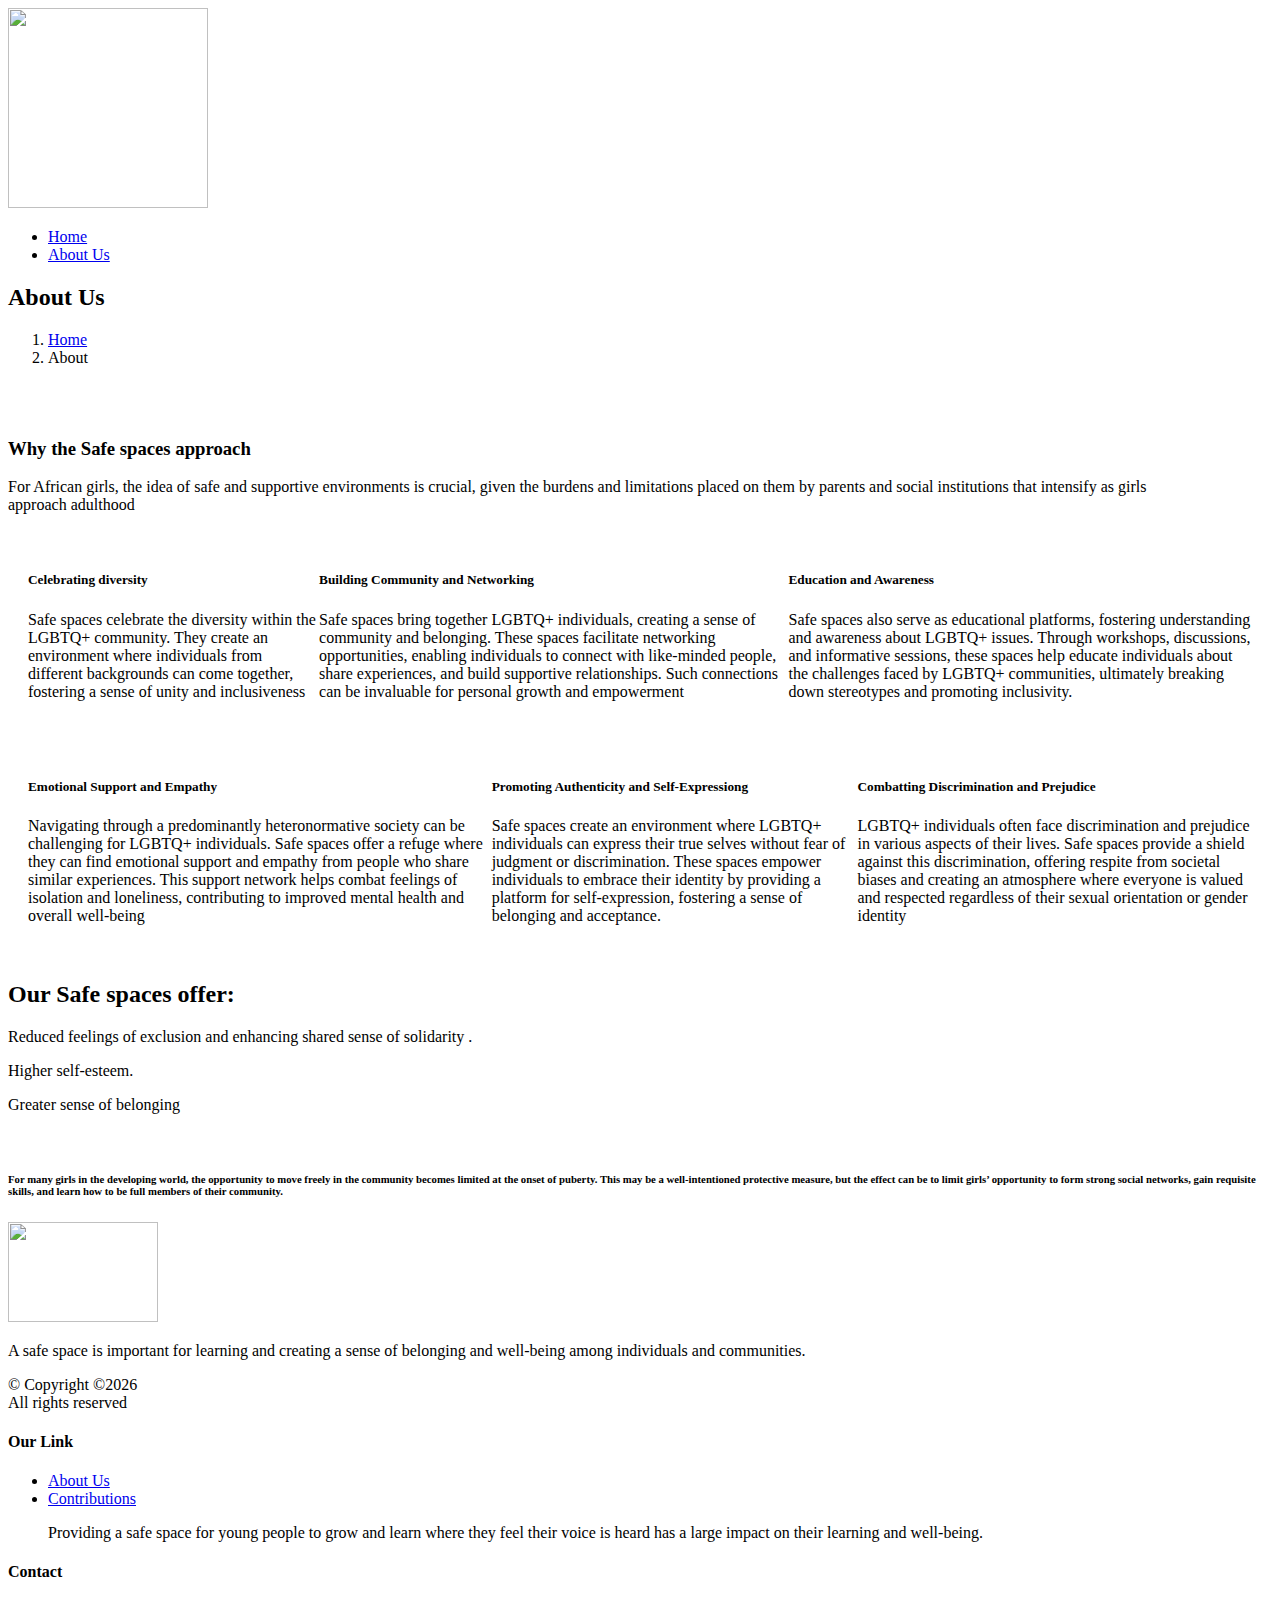
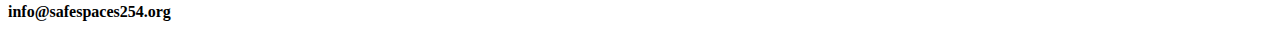
==== about.html @ c9251b80 "added markups" ====
<!DOCTYPE html>
<html lang="en">

<head>
  <meta charset="UTF-8">
  <meta name="description" content="Mona - Model Agency HTML5 Template">
  <meta http-equiv="X-UA-Compatible" content="IE=edge">
  <meta name="viewport" content="width=device-width, initial-scale=1, shrink-to-fit=no">

  <!-- Title -->
  <title>Safe Spaces || About Us</title>

  <!-- Favicon -->
  <link rel="icon" href="./img/core-img/favicon.ico">

  <!-- Core Stylesheet -->
  <link rel="stylesheet" href="style.css">

</head>

<body>
  <!-- Preloader -->
  <div id="preloader">
    <div class="wrapper">
      <div class="cssload-loader"></div>
    </div>
  </div>

  <!-- ***** Header Area Start ***** -->
  <header class="header-area">
    <!-- Main Header Start -->
    <div class="main-header-area">
      <div class="classy-nav-container breakpoint-off">
        <!-- Classy Menu -->
        <nav class="classy-navbar justify-content-between" id="monaNav">

          <!-- Background Curve -->
          <div class="bg-curve" style="background-image: url(./img/core-img/curve.png);"></div>

          <!-- Logo -->
          <a class="nav-brand" href="index.html"><img style="width: 200px; height: 200px;" src="./img/core-img/lg.png" alt=""></a>

          <!-- Navbar Toggler -->
          <div class="classy-navbar-toggler">
            <span class="navbarToggler"><span></span><span></span><span></span></span>
          </div>

          <!-- Menu -->
          <div class="classy-menu">
            <!-- Menu Close Button -->
            <div class="classycloseIcon">
              <div class="cross-wrap"><span class="top"></span><span class="bottom"></span></div>
            </div>

            <!-- Nav Start -->
            <div class="classynav">
              <ul id="nav">
                <li><a href="./index.html">Home</a></li>
                <li class="current-item"><a href="./index.html">About Us</a></li>

                
               
                
              </ul>

              <!-- Search Icon -->
              <div class="search-icon" data-toggle="modal" data-target="#searchModal">
                <i class="icon_search"></i>
              </div>
            </div>
            <!-- Nav End -->

          </div>
        </nav>
      </div>
    </div>
  </header>
  <!-- ***** Header Area End ***** -->

  <!-- ***** Top Search Area Start ***** -->
  
  <!-- ***** Top Search Area End ***** -->

  <!-- ***** Breadcrumb Area Start ***** -->
  <div class="breadcumb-area">
    <div class="container h-100">
      <div class="row h-100 align-items-end">
        <div class="col-12">
          <div class="breadcumb--con">
            <h2 class="title">About Us</h2>
            <nav aria-label="breadcrumb">
              <ol class="breadcrumb">
                <li class="breadcrumb-item"><a href="./index.html"><i class="fa fa-home"></i> Home</a></li>
                <li class="breadcrumb-item active" aria-current="page">About</li>
              </ol>
            </nav>
          </div>
        </div>
      </div>
    </div>
  </div>
  <!-- ***** Breadcrumb Area End ***** -->

  <!-- ***** About Us Area Start ***** -->
  <section class="mona-about-us-area mb-30 section-padding-80-0">
    <div class="container">
      <div class="row">

        <!-- About Us Thumbnail -->
        <div class="col-12 col-sm-6 col-lg-4">
          <div class="about-us-thumbnail mb-50">
            <span class="line"></span>
            <img src="./img/bg-img/ps14.jpg" alt="">
            <span class="line2"></span>
          </div>
        </div>

        <!-- About Us Thumbnail -->
        <div class="col-12 col-sm-6 col-lg-4">
          <div class="about-us-thumbnail mb-50">
            <span class="line"></span>
            <img src="./img/bg-img/ps13.jpg" alt="">
            <span class="line2"></span>
          </div>
        </div>

        <!-- About Us Content -->
        <div class="col-12 col-lg-4">
          <div class="about-us-content mb-50">
            <h3>Why the Safe spaces approach</h3>
            <p>For African girls, the idea of safe and supportive environments is crucial, given the burdens and limitations placed on them by parents and social institutions that intensify as girls approach adulthood</p>
          </div>
        </div>
      </div>
    </div>

    <!-- Single Service Area -->
    <div class="container" >
      <div class="service-area mt-80">
        <div class="row1">

          <!-- Single Service Area -->
          <div class="col-12 col-sm-6 col-lg-3">
            <div class="single-service-area mb-50">
              <i class="icon_film"></i>
              <h5>Celebrating diversity</h5>
              <p>Safe spaces celebrate the diversity within the LGBTQ+ community. They create an environment where individuals from different backgrounds can come together, fostering a sense of unity and inclusiveness
</p>
            </div>
          </div>

          <!-- Single Service Area -->
          <div class="col-12 col-sm-6 col-lg-3">
            <div class="single-service-area mb-50">
              <i class="icon_calendar"></i>
              <h5>Building Community and Networking</h5>
              <p>Safe spaces bring together LGBTQ+ individuals, creating a sense of community and belonging. These spaces facilitate networking opportunities, enabling individuals to connect with like-minded people, share experiences, and build supportive relationships. Such connections can be invaluable for personal growth and empowerment
</p>
            </div>
          </div>

          <!-- Single Service Area -->
          

          <!-- Single Service Area -->
          <div class="col-12 col-sm-6 col-lg-3">
            <div class="single-service-area mb-50">
              <i class="icon_house_alt"></i>
              <h5>Education and Awareness</h5>
              <p>Safe spaces also serve as educational platforms, fostering understanding and awareness about LGBTQ+ issues. Through workshops, discussions, and informative sessions, these spaces help educate individuals about the challenges faced by LGBTQ+ communities, ultimately breaking down stereotypes and promoting inclusivity.</p>
            </div>
          </div>
        </div>
      </div>
    </div>
    <div class="container" ></div>
      <div class="service-area mt-80">
        <div class="row1">

          <!-- Single Service Area -->
          <div class="col-12 col-sm-6 col-lg-3">
            <div class="single-service-area mb-50">
              <i class="icon_film"></i>
              <h5>Emotional Support and Empathy</h5>
              <p>Navigating through a predominantly heteronormative society can be challenging for LGBTQ+ individuals. Safe spaces offer a refuge where they can find emotional support and empathy from people who share similar experiences. This support network helps combat feelings of isolation and loneliness, contributing to improved mental health and overall well-being

</p>
            </div>
          </div>

          <!-- Single Service Area -->
          <div class="col-12 col-sm-6 col-lg-3">
            <div class="single-service-area mb-50">
              <i class="icon_calendar"></i>
              <h5>Promoting Authenticity and Self-Expressiong</h5>
              <p>Safe spaces create an environment where LGBTQ+ individuals can express their true selves without fear of judgment or discrimination. These spaces empower individuals to embrace their identity by providing a platform for self-expression, fostering a sense of belonging and acceptance.</p>
            </div>
          </div>

          <!-- Single Service Area -->
          

          <!-- Single Service Area -->
          <div class="col-12 col-sm-6 col-lg-3">
            <div class="single-service-area mb-50">
              <i class="icon_house_alt"></i>
              <h5>Combatting Discrimination and Prejudice</h5>
              <p>LGBTQ+ individuals often face discrimination and prejudice in various aspects of their lives. Safe spaces provide a shield against this discrimination, offering respite from societal biases and creating an atmosphere where everyone is valued and respected regardless of their sexual orientation or gender identity</p>
            </div>
          </div>
        </div>
      </div>
    </div>
    
    <style>
      .row1 {
        display: flex;
        align-items: center;
        justify-content: center;
        padding: 20px;
      }
      @media only screen and (min-width: 200px) and (max-width : 867px) {
        .row1 {
          display: block;
        }
        
      }
      
       
    </style>
  
  
  <!-- ***** About Us Area End ***** -->

  <!-- ***** Core Value Area Start ***** -->
  <section class="mona-core-value-area bg-gray section-padding-80-0">
    <div class="container">
      <div class="row">
        <!-- Section Heading -->
        <div class="col-12">
          <div class="section-heading text-center">
            <h2>Our Safe spaces offer:</h2>
          </div>
        </div>
      </div>

      <div class="row">
        <div class="col-12 col-lg-6">
          <div class="mona-benefits-area mb-80">

            <!-- Single Benefits Area -->
            <div class="single-benefits-area d-flex mb-30">
              <!-- Icon -->
              <div class="benefits-icon">
                <i class="icon_box-checked"></i>
              </div>
              <!-- Content -->
              <div class="benefits-content">
                <!-- <h5>Expert Advice</h5> -->
                <p>Reduced feelings of exclusion and enhancing shared sense of solidarity
.</p>
              </div>
            </div>

            <!-- Single Benefits Area -->
            <div class="single-benefits-area d-flex mb-30">
              <!-- Icon -->
              <div class="benefits-icon">
                <i class="icon_like_alt"></i>
              </div>
              <!-- Content -->
              <div class="benefits-content">
                <!-- <h5>Clients Satisfaction</h5> -->
                <p>Higher self-esteem.</p>
              </div>
            </div>

            

            <!-- Single Benefits Area -->
            <div class="single-benefits-area d-flex mb-30">
              <!-- Icon -->
              <div class="benefits-icon">
                <i class="icon_calendar"></i>
              </div>
              <!-- Content -->
              <div class="benefits-content">
                <!-- <h5>Planning & Strategy</h5> -->
                <p>Greater sense of belonging</p>
              </div>
            </div>

            
            

          </div>
        </div>

        <div class="col-12 col-lg-6">
          <div class="mona-video-area mb-80">
            <img src="./img/bg-img/ps14.jpg" alt="">
            <!-- Play Button -->
            <!-- <a href="https://www.youtube.com/watch?v=sSakBz_eYzQ" class="btn video-play-btn"><i class="fa fa-play" aria-hidden="true"></i></a> -->
          </div>
        </div>
      </div>
    </div>
  </section>
  <!-- ***** Core Value Area End ***** -->

  <!-- ***** Team Area Start ***** -->
  
  <!-- ***** Team Area End ***** -->

  <!-- ***** Client Feedback Area Start ***** -->
  
  <!-- ***** Client Feedback Area End ***** -->

  <!-- ***** CTA Area Start ***** -->
  <section class="mona-cta-area section-padding-80">
    <div class="container">
      <div class="row">
        <div class="col-12">
          <div class="cta-content">
            <!-- <h2>Do You Want To Be A Model?</h2> -->
            <h6>For many girls in the developing world, the opportunity to move freely in the community becomes limited at the onset of puberty. This may be a well-intentioned protective measure, but the effect can be to limit girls’ opportunity to form strong social networks, gain requisite skills, and learn how to be full members of their community.</h6>
            <!-- <a href="#" class="btn mona-btn">Contact Us</a> -->
          </div>
        </div>
      </div>
    </div>
  </section>
  <!-- ***** CTA Area End ***** -->

  <!-- ***** Footer Area Start ***** -->
   <footer class="footer-area section-padding-80-0"></footer>
    <div class="container">
      <div class="row justify-content-between">

        <!-- Single Footer Widget -->
        <div class="col-12 col-sm-6 col-lg-4 col-xl-3">
          <div class="single-footer-widget mb-60">
            <!-- Logo -->
            <a href="#" class="d-block mb-4"><img style="width: 150px; height: 100px;" src="./img/core-img/lg.png" alt=""></a>
            <p>A safe space is important for learning and creating a sense of belonging and well-being among individuals and communities.</p>
            <div class="copywrite-text">
              <p>&copy; 
<!-- Link back to Colorlib can't be removed. Template is licensed under CC BY 3.0. -->
Copyright &copy;<script>document.write(new Date().getFullYear());  </script>  <br>All rights reserved
<!-- Link back to Colorlib can't be removed. Template is licensed under CC BY 3.0. --></p>
            </div>
          </div>
        </div>

        <!-- Single Footer Widget -->
        <div class="col-12 col-sm-6 col-lg-4 col-xl-3">
          <div class="single-footer-widget mb-60">
            <!-- Widget Title -->
            <h4 class="widget-title">Our Link</h4>

            <!-- Catagories Nav -->
            <nav>
              <ul class="our-link">
                <li><a href="./about.html">About Us</a></li>
                <li><a href="./projects.html">Contributions</a></li>
                <p>
Providing a safe space for young people to grow and learn where they feel their voice is heard has a large impact on their learning and well-being.
</p>
               
              </ul>
            </nav>
          </div>
        </div>

        <!-- Single Footer Widget -->
        <div class="col-12 col-lg-4 col-xl-3">
          <div class="single-footer-widget mb-60">
            <!-- Widget Title -->
            <h4 class="widget-title">Contact</h4>
            <!-- Footer Content -->
            <div class="footer-content mb-30">
              <h4>info@safespaces254.org</h4>
              <!-- <h6>40 Baria Sreet 133/2 NewYork City</h6> -->
            </div>
            <!-- Social Info -->
            <div class="footer-social-info">
              <a href="https://www.instagram.com/safespaces254?utm_source=qr&igsh=ZGtzN3R4Y3lvODY=" class="instagram" data-toggle="tooltip" data-placement="top" title="Instagram"><i class="fa fa-instagram"></i></a>
              <a href="mailto:info@safespaces254.org" class="youtube" data-toggle="tooltip" data-placement="top" title="Email"><i class="fa fa-envelope"></i></a>
            </div>
          </div>
        </div>

      </div>
    </div>
  </footer>
  <!-- ***** Footer Area End ***** -->

  <!-- ******* All JS ******* -->
  <!-- jQuery js -->
  <script src="js/jquery.min.js"></script>
  <!-- Popper js -->
  <script src="js/popper.min.js"></script>
  <!-- Bootstrap js -->
  <script src="js/bootstrap.min.js"></script>
  <!-- All js -->
  <script src="js/mona.bundle.js"></script>
  <!-- Active js -->
  <script src="js/default-assets/active.js"></script>

</body>

</html>
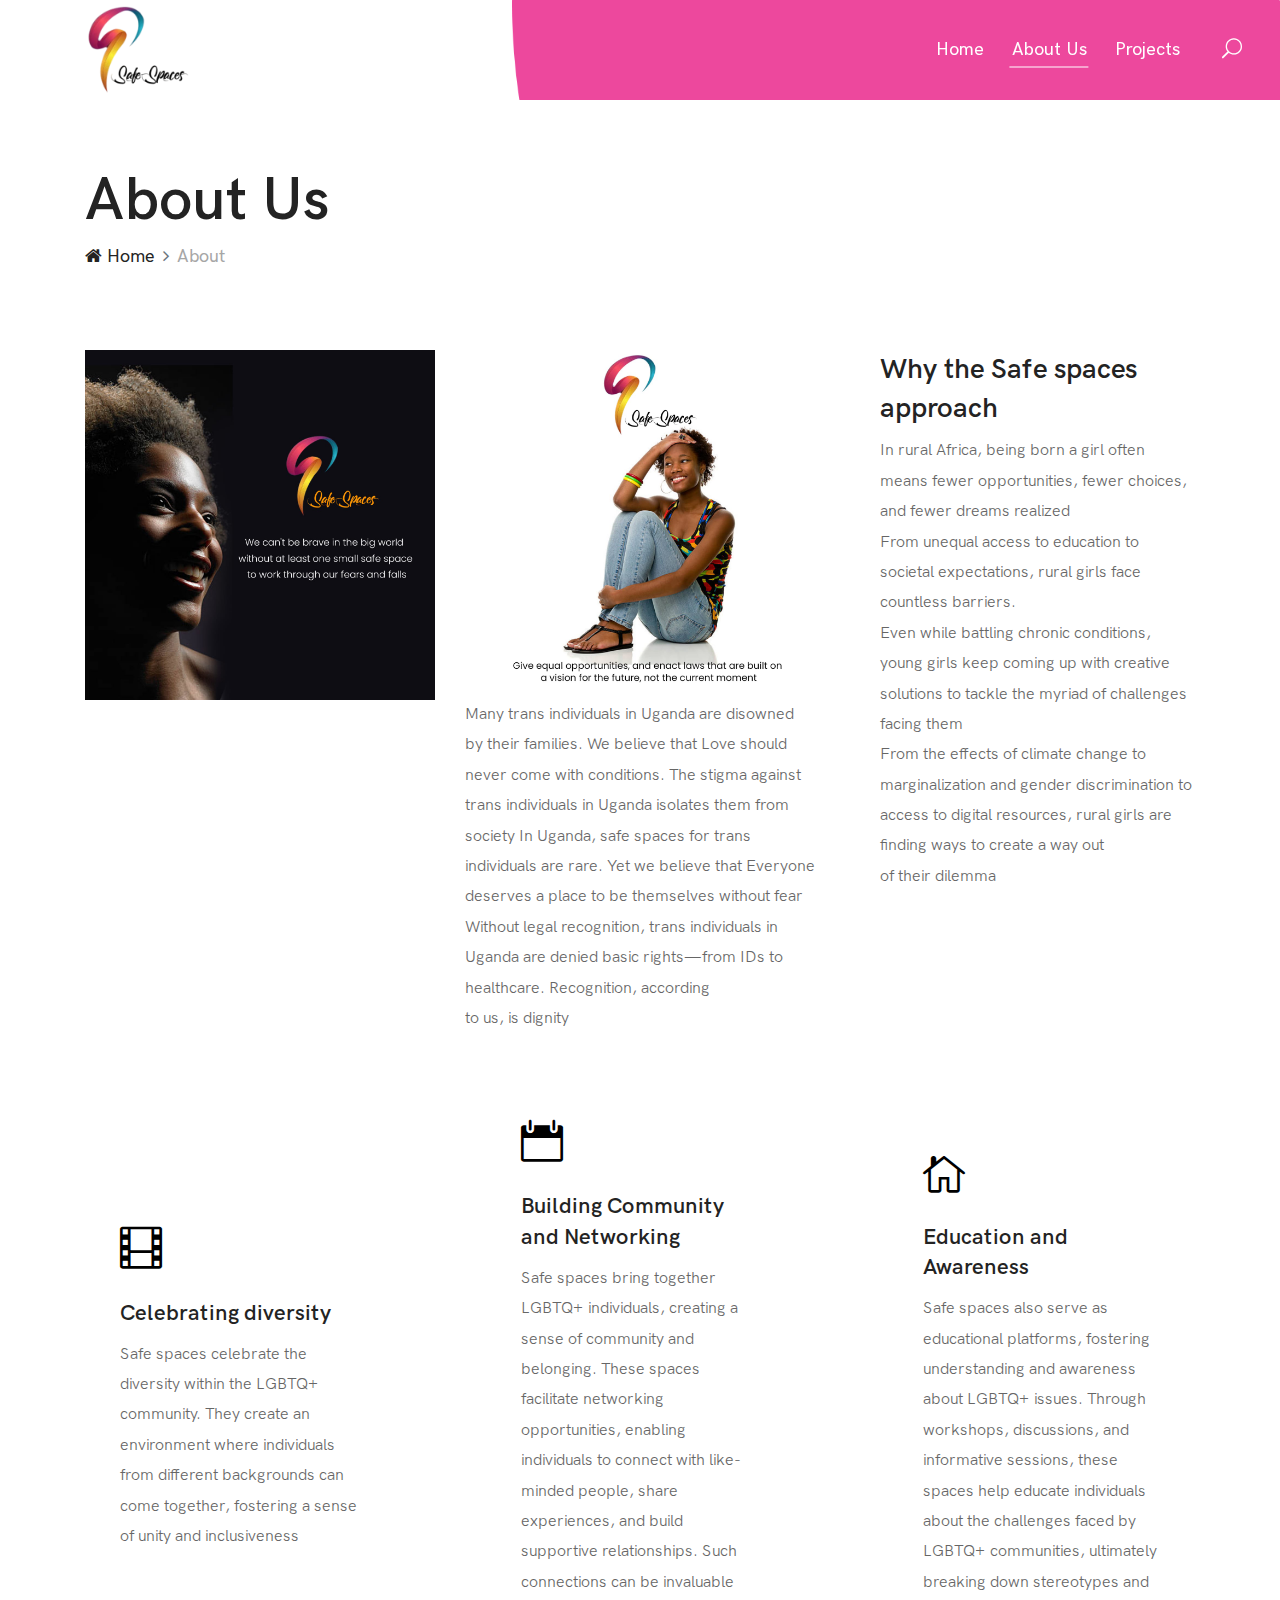
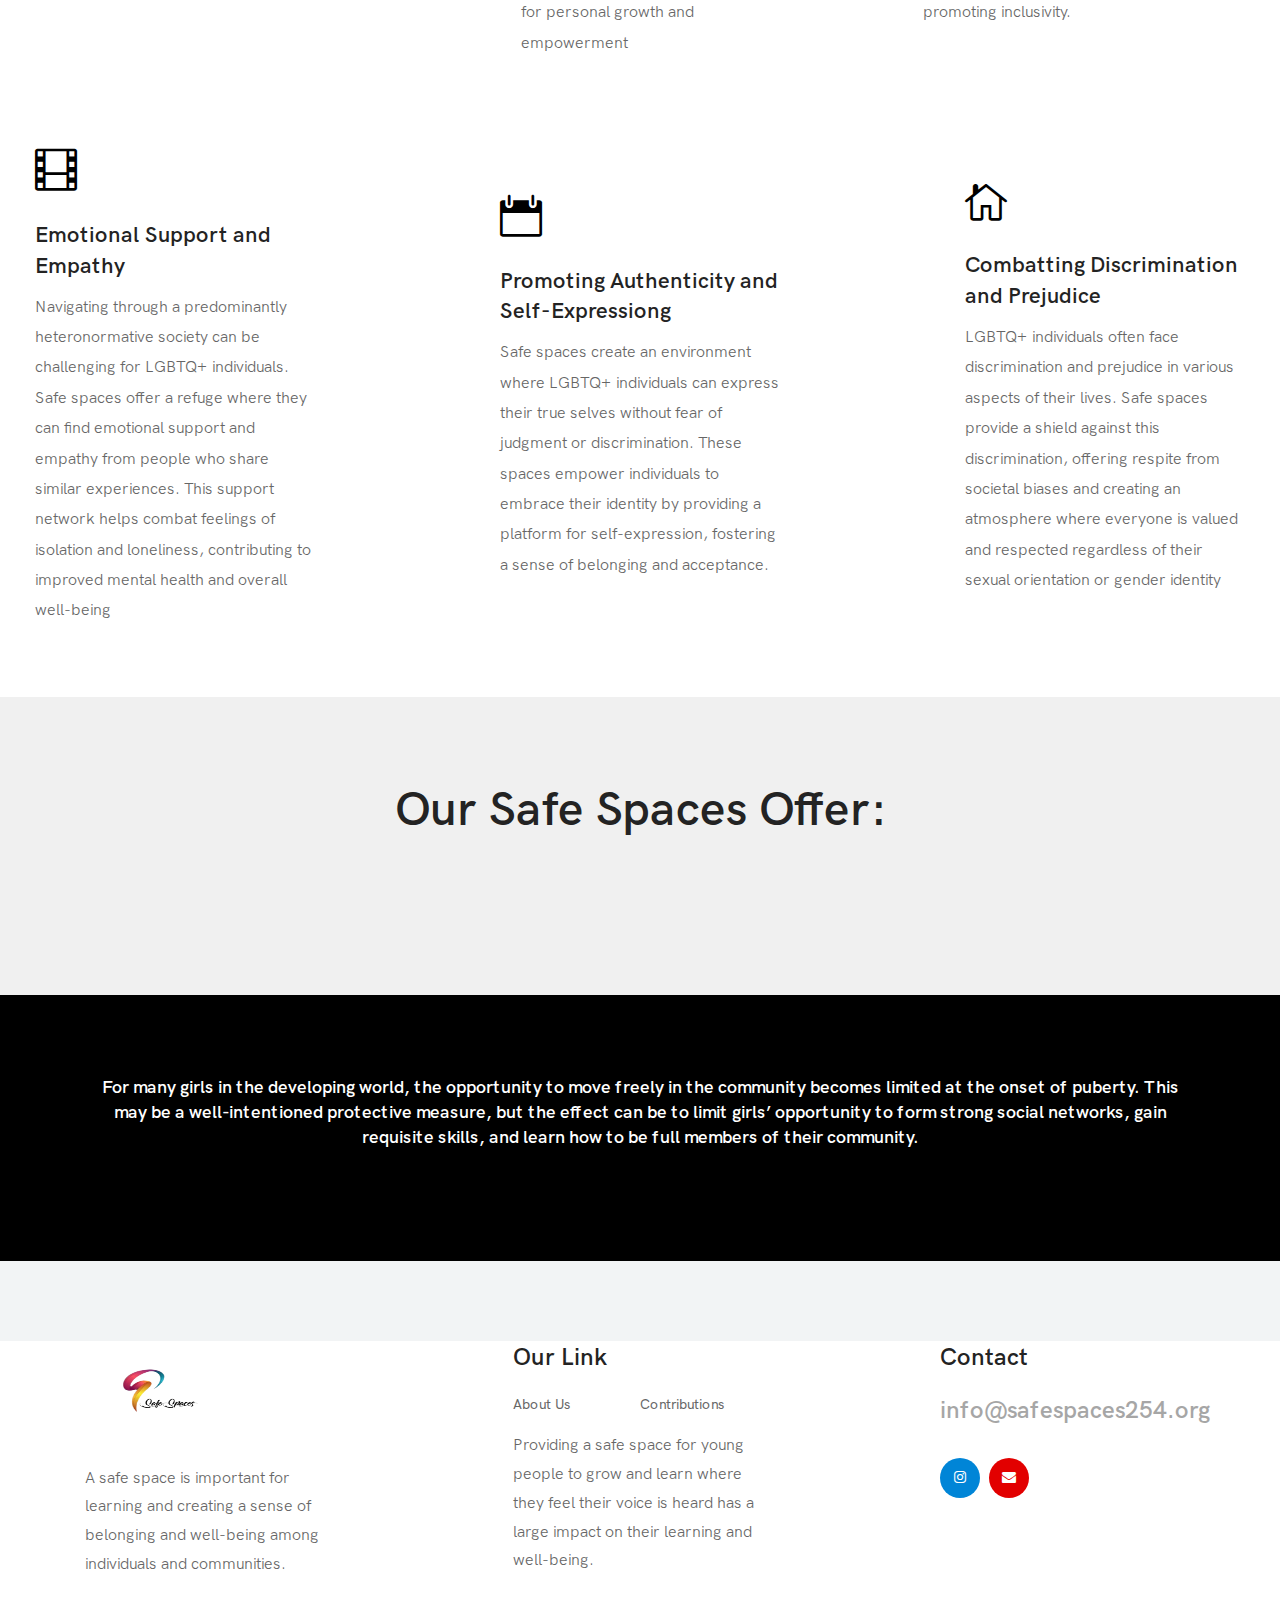
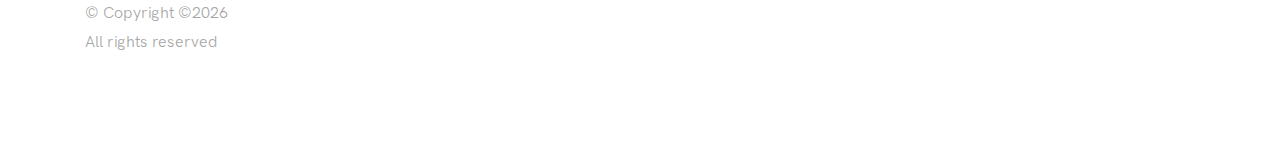
==== commit 64841c06: "modifed markup" ====
--- a/about.html
+++ b/about.html
@@ -57,6 +57,7 @@
               <ul id="nav">
                 <li><a href="./index.html">Home</a></li>
                 <li class="current-item"><a href="./index.html">About Us</a></li>
+                <li ><a href="./projects.html">Projects</a></li>
 
                 
                
@@ -121,6 +122,15 @@
             <span class="line"></span>
             <img src="./img/bg-img/ps13.jpg" alt="">
             <span class="line2"></span>
+            <p>
+              Many trans individuals in Uganda are disowned by their families. We believe that Love should never come with conditions. 
+
+The stigma against trans individuals in Uganda isolates them from society
+
+In Uganda, safe spaces for trans individuals are rare. Yet we believe that Everyone deserves a place to be themselves without fear
+
+Without legal recognition, trans individuals in Uganda are denied basic rights—from IDs to healthcare. Recognition, according to us, is dignity
+            </p>
           </div>
         </div>
 
@@ -128,7 +138,16 @@
         <div class="col-12 col-lg-4">
           <div class="about-us-content mb-50">
             <h3>Why the Safe spaces approach</h3>
-            <p>For African girls, the idea of safe and supportive environments is crucial, given the burdens and limitations placed on them by parents and social institutions that intensify as girls approach adulthood</p>
+            <p>In rural Africa, being born a girl often means fewer opportunities, fewer choices, and fewer dreams realized
+            <br>
+              From unequal access to education to societal expectations, rural girls face countless barriers. 
+              <br>
+              Even while battling chronic conditions, young girls keep coming up with creative solutions to tackle the myriad of challenges facing them <br>
+              From the effects of climate change to marginalization and gender discrimination to access to digital resources, rural girls are finding ways to create a way out of their dilemma
+            </p>
+            <br>
+            
+            
           </div>
         </div>
       </div>
@@ -244,61 +263,19 @@
         </div>
       </div>
 
-      <div class="row">
-        <div class="col-12 col-lg-6">
-          <div class="mona-benefits-area mb-80">
-
-            <!-- Single Benefits Area -->
-            <div class="single-benefits-area d-flex mb-30">
-              <!-- Icon -->
-              <div class="benefits-icon">
-                <i class="icon_box-checked"></i>
-              </div>
-              <!-- Content -->
-              <div class="benefits-content">
-                <!-- <h5>Expert Advice</h5> -->
-                <p>Reduced feelings of exclusion and enhancing shared sense of solidarity
-.</p>
-              </div>
-            </div>
-
-            <!-- Single Benefits Area -->
-            <div class="single-benefits-area d-flex mb-30">
-              <!-- Icon -->
-              <div class="benefits-icon">
-                <i class="icon_like_alt"></i>
-              </div>
-              <!-- Content -->
-              <div class="benefits-content">
-                <!-- <h5>Clients Satisfaction</h5> -->
-                <p>Higher self-esteem.</p>
-              </div>
-            </div>
-
-            
-
-            <!-- Single Benefits Area -->
-            <div class="single-benefits-area d-flex mb-30">
-              <!-- Icon -->
-              <div class="benefits-icon">
-                <i class="icon_calendar"></i>
-              </div>
-              <!-- Content -->
-              <div class="benefits-content">
-                <!-- <h5>Planning & Strategy</h5> -->
-                <p>Greater sense of belonging</p>
-              </div>
-            </div>
-
-            
-            
-
-          </div>
-        </div>
-
+      <div style="display: flex;" >
         <div class="col-12 col-lg-6">
           <div class="mona-video-area mb-80">
-            <img src="./img/bg-img/ps14.jpg" alt="">
+            <img src="./img/bg-img/20.jpg" alt="">
+            <!-- Play Button -->
+            <!-- <a href="https://www.youtube.com/watch?v=sSakBz_eYzQ" class="btn video-play-btn"><i class="fa fa-play" aria-hidden="true"></i></a> -->
+          </div>
+        </div>
+      
+
+        <div class="col-12 col-lg-6">
+          <div class="mona-video-area mb-80">
+            <img src="./img/bg-img/15.jpg" alt="">
             <!-- Play Button -->
             <!-- <a href="https://www.youtube.com/watch?v=sSakBz_eYzQ" class="btn video-play-btn"><i class="fa fa-play" aria-hidden="true"></i></a> -->
           </div>
--- a/style.css
+++ b/style.css
@@ -0,0 +1,2166 @@
+/* *********************************************
+[Master Stylesheet]
+
+Template Name: Mona - Model Agency HTML5 Template
+Template Author: Colorlib
+Template Author URL: http://colorlib.com
+Version: 1.0.0
+Last Update: Dec 21, 2018
+
+*********************************************
+
+[Tables of CSS Content]
+
++ body
+  - 1.0 Reboot CSS
+  - 2.0 Spacing CSS
+  - 3.0 Preloader CSS
+  - 4.0 Heading CSS
+  - 5.0 Backtotop CSS
+  - 6.0 Buttons CSS
+  - 7.0 Header CSS
+  - 8.0 Hero CSS
+  - 9.0 Gallery CSS
+  - 10.0 Testimonial CSS
+  - 11.0 Model CSS
+  - 12.0 About CSS
+  - 13.0 Breadcrumb CSS
+  - 14.0 Blog CSS
+  - 15.0 Cta CSS
+  - 16.0 Team CSS
+  - 17.0 Widget CSS
+  - 18.0 Footer CSS
+  - 19.0 Contact CSS
+  ---------------------------------------------
+  [Color Codes]
+
+  $heading: #232323; [Heading Color]
+  $text: #666666; [Text Color]
+  $bg-gray: #f0f0f0; [Gray Background]
+  $primary: #ed489d; [Primary Color]
+  $white: #ffffff; [White Color]
+  $dark: #000000; [Dark Color]
+  $border: #ebebeb; [Border Color]
+  $hover: #ed489d; [Hover Color]
+  $secondary: #a6a6a6; [Secondary Color]
+
+  ---------------------------------------------
+  [Font Family: 'HK Grotesk']
+--------------------------------------------- */
+/* Import Fonts & All CSS */
+@import url(css/default-assets/hkgrotesk-fonts.css);
+@import url(css/bootstrap.min.css);
+@import url(css/animate.css);
+@import url(css/default-assets/classy-nav.css);
+@import url(css/owl.carousel.min.css);
+@import url(css/magnific-popup.css);
+@import url(css/font-awesome.min.css);
+@import url(css/default-assets/slick.css);
+@import url(css/style.css);
+/* :: 1.0 Reboot CSS */
+* {
+  margin: 0;
+  padding: 0; }
+
+body {
+  font-family: "HK Grotesk";
+  font-weight: 400;
+  font-size: 14px; }
+
+h1,
+h2,
+h3,
+h4,
+h5,
+h6 {
+  font-family: "HK Grotesk";
+  color: #232323;
+  line-height: 1.4;
+  font-weight: 600; }
+
+a,
+a:active,
+a:focus,
+a:hover {
+  color: #232323;
+  text-decoration: none;
+  -webkit-transition-duration: 500ms;
+  -o-transition-duration: 500ms;
+  transition-duration: 500ms;
+  outline: none; }
+
+li {
+  list-style: none; }
+
+p {
+  line-height: 1.9;
+  color: #666666;
+  font-size: 16px;
+  font-weight: 400; }
+
+img {
+  max-width: 100%;
+  height: auto; }
+
+ul {
+  margin: 0;
+  padding: 0; }
+  ul li {
+    margin: 0;
+    padding: 0; }
+
+.bg-overlay {
+  position: relative;
+  z-index: 1; }
+  .bg-overlay::after {
+    position: absolute;
+    content: "";
+    height: 100%;
+    width: 100%;
+    top: 0;
+    left: 0;
+    z-index: -1;
+    background-color: rgba(0, 0, 0, 0.5); }
+
+.box-shadow {
+  -webkit-box-shadow: 0 10px 50px 0 rgba(0, 0, 0, 0.2);
+  box-shadow: 0 10px 50px 0 rgba(0, 0, 0, 0.2); }
+
+.bg-img {
+  background-position: center center;
+  background-size: cover;
+  background-repeat: no-repeat; }
+
+.jarallax {
+  position: relative;
+  z-index: 0; }
+  .jarallax > .jarallax-img {
+    position: absolute;
+    object-fit: cover;
+    font-family: 'object-fit: cover;';
+    top: 0;
+    left: 0;
+    width: 100%;
+    height: 100%;
+    z-index: -1; }
+
+.mfp-iframe-holder .mfp-close {
+  top: 0;
+  width: 30px;
+  height: 30px;
+  background-color: #000000;
+  text-align: center;
+  right: 0;
+  padding-right: 0;
+  line-height: 32px; }
+
+.bg-transparent {
+  background-color: transparent !important; }
+
+.bg-gray {
+  background-color: #f0f0f0 !important; }
+
+/* ::2.0 Spacing CSS */
+.mt-15 {
+  margin-top: 15px; }
+
+.mt-30 {
+  margin-top: 30px; }
+
+.mt-40 {
+  margin-top: 40px; }
+
+.mt-50 {
+  margin-top: 50px; }
+
+.mt-70 {
+  margin-top: 70px; }
+
+.mt-100 {
+  margin-top: 100px; }
+
+.mt-150 {
+  margin-top: 150px; }
+
+.mr-15 {
+  margin-right: 15px; }
+
+.mr-30 {
+  margin-right: 30px; }
+
+.mr-50 {
+  margin-right: 50px; }
+
+.mr-100 {
+  margin-right: 100px; }
+
+.mb-15 {
+  margin-bottom: 15px; }
+
+.mb-30 {
+  margin-bottom: 30px; }
+
+.mb-40 {
+  margin-bottom: 40px; }
+
+.mb-50 {
+  margin-bottom: 50px; }
+
+.mb-60 {
+  margin-bottom: 60px; }
+
+.mb-70 {
+  margin-bottom: 70px; }
+
+.mb-80 {
+  margin-bottom: 80px; }
+
+.mb-100 {
+  margin-bottom: 100px; }
+
+.ml-15 {
+  margin-left: 15px; }
+
+.ml-30 {
+  margin-left: 30px; }
+
+.ml-50 {
+  margin-left: 50px; }
+
+.ml-100 {
+  margin-left: 100px; }
+
+.pt-50 {
+  padding-top: 50px !important; }
+
+.section-padding-80 {
+  padding-top: 80px;
+  padding-bottom: 80px; }
+
+.section-padding-0-80 {
+  padding-top: 0;
+  padding-bottom: 80px; }
+
+.section-padding-80-0 {
+  padding-top: 80px;
+  padding-bottom: 0; }
+
+/* :: 3.0 Preloader CSS */
+#preloader {
+  position: fixed;
+  width: 100%;
+  height: 100%;
+  z-index: 99999;
+  top: 0;
+  left: 0;
+  background-color: #000000;
+  display: -webkit-box;
+  display: -ms-flexbox;
+  display: flex;
+  -webkit-box-align: center;
+  -ms-flex-align: center;
+  align-items: center;
+  -webkit-box-pack: center;
+  -ms-flex-pack: center;
+  justify-content: center; }
+
+.wrapper {
+  padding-left: 1em;
+  padding-right: 1em;
+  margin: auto;
+  display: block;
+  width: 195px; }
+
+.cssload-loader {
+  width: 49px;
+  height: 49px;
+  border-radius: 50%;
+  margin: 3em;
+  display: inline-block;
+  position: relative;
+  vertical-align: middle;
+  background: #ffffff; }
+
+.cssload-loader,
+.cssload-loader:after,
+.cssload-loader:before {
+  animation: 1.15s infinite ease-in-out;
+  -o-animation: 1.15s infinite ease-in-out;
+  -ms-animation: 1.15s infinite ease-in-out;
+  -webkit-animation: 1.15s infinite ease-in-out;
+  -moz-animation: 1.15s infinite ease-in-out; }
+
+.cssload-loader:after,
+.cssload-loader:before {
+  width: 100%;
+  height: 100%;
+  border-radius: 50%;
+  position: absolute;
+  top: 0;
+  left: 0; }
+
+.cssload-loader {
+  animation-name: cssload-loader;
+  -o-animation-name: cssload-loader;
+  -ms-animation-name: cssload-loader;
+  -webkit-animation-name: cssload-loader;
+  -moz-animation-name: cssload-loader; }
+
+@keyframes cssload-loader {
+  from {
+    transform: scale(0);
+    opacity: 1; }
+  to {
+    transform: scale(1);
+    opacity: 0; } }
+@-o-keyframes cssload-loader {
+  from {
+    -o-transform: scale(0);
+    opacity: 1; }
+  to {
+    -o-transform: scale(1);
+    opacity: 0; } }
+@-ms-keyframes cssload-loader {
+  from {
+    -ms-transform: scale(0);
+    opacity: 1; }
+  to {
+    -ms-transform: scale(1);
+    opacity: 0; } }
+@-webkit-keyframes cssload-loader {
+  from {
+    -webkit-transform: scale(0);
+    opacity: 1; }
+  to {
+    -webkit-transform: scale(1);
+    opacity: 0; } }
+@-moz-keyframes cssload-loader {
+  from {
+    -moz-transform: scale(0);
+    opacity: 1; }
+  to {
+    -moz-transform: scale(1);
+    opacity: 0; } }
+/* :: 4.0 Heading CSS */
+.section-heading {
+  position: relative;
+  z-index: 1;
+  margin-bottom: 50px; }
+  .section-heading h2 {
+    font-size: 48px;
+    text-transform: capitalize;
+    margin-bottom: 0; }
+    @media only screen and (min-width: 992px) and (max-width: 1199px) {
+      .section-heading h2 {
+        font-size: 42px; } }
+    @media only screen and (min-width: 768px) and (max-width: 991px) {
+      .section-heading h2 {
+        font-size: 36px; } }
+    @media only screen and (max-width: 767px) {
+      .section-heading h2 {
+        font-size: 30px; } }
+  .section-heading.white h2 {
+    color: #ffffff; }
+
+/* :: 5.0 Backtotop CSS */
+#scrollUp {
+  bottom: 50px;
+  font-size: 22px;
+  line-height: 42px;
+  right: 0;
+  width: 40px;
+  background-color: #000000;
+  color: #ffffff;
+  text-align: center;
+  height: 40px;
+  -webkit-transition-duration: 500ms;
+  -o-transition-duration: 500ms;
+  transition-duration: 500ms;
+  border-radius: 2px 0 0 2px; }
+  #scrollUp:focus, #scrollUp:hover {
+    background-color: #000000; }
+
+/* :: 6.0 Buttons CSS */
+.mona-btn {
+  position: relative;
+  z-index: 1;
+  min-width: 180px;
+  height: 50px;
+  line-height: 46px;
+  font-size: 18px;
+  font-weight: 600;
+  display: inline-block;
+  padding: 0 20px;
+  text-align: center;
+  text-transform: capitalize;
+  color: #ffffff;
+  border-radius: 40px;
+  background-color: #000000;
+  -webkit-transition-duration: 500ms;
+  -o-transition-duration: 500ms;
+  transition-duration: 500ms;
+  border: 2px solid #ffffff; }
+  .mona-btn:focus, .mona-btn:hover {
+    box-shadow: none;
+    background-color: #000000;
+    color: #ffffff;
+    border-color: #000000; }
+  .mona-btn.btn-2 {
+    border-color: #000000;
+    color: #000000;
+    background-color: #ffffff; }
+    .mona-btn.btn-2:focus, .mona-btn.btn-2:hover {
+      color: #ffffff;
+      background-color: #000000; }
+
+/* :: 7.0 Header CSS */
+.header-area {
+  position: fixed;
+  z-index: 600;
+  width: 100%;
+  left: 0;
+  top: 0;
+  -webkit-transition-duration: 500ms;
+  -o-transition-duration: 500ms;
+  transition-duration: 500ms; }
+  .header-area .main-header-area.sticky {
+    top: 0;
+    width: 100%;
+    position: fixed;
+    background-color: #ffffff;
+    box-shadow: 0 3px 50px rgba(0, 0, 0, 0.2);
+    border-bottom: none;
+    left: 0;
+    z-index: 650;
+    border-bottom-color: transparent; }
+  .header-area .search-icon {
+    position: relative;
+    z-index: 1;
+    margin-left: 30px; }
+    @media only screen and (min-width: 768px) and (max-width: 991px) {
+      .header-area .search-icon {
+        margin-left: 15px;
+        margin-top: 20px; } }
+    @media only screen and (max-width: 767px) {
+      .header-area .search-icon {
+        margin-left: 15px;
+        margin-top: 20px; } }
+    .header-area .search-icon i {
+      font-size: 20px;
+      color: #ffffff;
+      cursor: pointer; }
+
+.classy-nav-container {
+  background-color: transparent;
+  padding: 0; }
+  @media only screen and (max-width: 767px) {
+    .classy-nav-container {
+      padding: 0 15px; } }
+  .classy-nav-container .classy-navbar {
+    height: 100px;
+    padding: 0 3%; }
+    @media only screen and (min-width: 768px) and (max-width: 991px) {
+      .classy-nav-container .classy-navbar {
+        height: 70px; } }
+    @media only screen and (max-width: 767px) {
+      .classy-nav-container .classy-navbar {
+        height: 70px; } }
+    .classy-nav-container .classy-navbar .bg-curve {
+      position: absolute;
+      width: 60%;
+      height: 100%;
+      top: 0;
+      right: 0;
+      background-repeat: no-repeat;
+      background-position: top right;
+      background-size: cover; }
+    @media only screen and (max-width: 767px) {
+      .classy-nav-container .classy-navbar .nav-brand {
+        max-width: 90px;
+        margin-right: 15px; } }
+    .classy-nav-container .classy-navbar .classynav ul li a {
+      position: relative;
+      z-index: 1;
+      font-weight: 500;
+      font-size: 18px;
+      text-transform: capitalize;
+      color: #ffffff; }
+      .classy-nav-container .classy-navbar .classynav ul li a:focus, .classy-nav-container .classy-navbar .classynav ul li a:hover {
+        color: #ffffff; }
+      @media only screen and (min-width: 992px) and (max-width: 1199px) {
+        .classy-nav-container .classy-navbar .classynav ul li a {
+          font-size: 14px;
+          padding: 0 10px; } }
+      @media only screen and (min-width: 768px) and (max-width: 991px) {
+        .classy-nav-container .classy-navbar .classynav ul li a {
+          border-bottom: none;
+          font-size: 14px; } }
+      @media only screen and (max-width: 767px) {
+        .classy-nav-container .classy-navbar .classynav ul li a {
+          border-bottom: none;
+          font-size: 14px; } }
+    .classy-nav-container .classy-navbar .classynav ul li.cn-dropdown-item ul li a {
+      font-size: 14px;
+      text-transform: capitalize; }
+    .classy-nav-container .classy-navbar .classynav ul li.current-item a::after {
+      content: '';
+      position: absolute;
+      width: 80%;
+      height: 2px;
+      background-color: #f6a4ce;
+      bottom: 0;
+      left: 50%;
+      -webkit-transform: translateX(-50%);
+      -ms-transform: translateX(-50%);
+      transform: translateX(-50%);
+      z-index: 1; }
+      @media only screen and (min-width: 768px) and (max-width: 991px) {
+        .classy-nav-container .classy-navbar .classynav ul li.current-item a::after {
+          width: 100%;
+          height: 1px; } }
+      @media only screen and (max-width: 767px) {
+        .classy-nav-container .classy-navbar .classynav ul li.current-item a::after {
+          width: 100%;
+          height: 1px; } }
+
+.classynav ul li.has-down > a::after,
+.classynav ul li.has-down.active > a::after,
+.classynav ul li.megamenu-item > a::after {
+  color: #ffffff; }
+
+.breakpoint-off .classynav ul li .dropdown {
+  background-color: #000000; }
+
+.classynav ul li .dropdown li a {
+  border-bottom: none;
+  height: 40px; }
+
+.classynav ul li .dropdown li .dropdown li .dropdown li a,
+.classynav ul li .dropdown li .dropdown li a {
+  border-bottom: none; }
+
+@media only screen and (min-width: 768px) and (max-width: 991px) {
+  .classy-navbar-toggler .navbarToggler span {
+    background-color: #ffffff; } }
+@media only screen and (max-width: 767px) {
+  .classy-navbar-toggler .navbarToggler span {
+    background-color: #ffffff; } }
+
+@media only screen and (min-width: 768px) and (max-width: 991px) {
+  .breakpoint-on .classy-navbar .classy-menu {
+    background-color: #000000;
+    box-shadow: 0 0 30px 0 rgba(255, 255, 255, 0.2); }
+
+  .breakpoint-on .classynav > ul > li > a {
+    background-color: #000000; }
+
+  .classycloseIcon .cross-wrap span {
+    background-color: #ffffff; } }
+@media only screen and (max-width: 767px) {
+  .breakpoint-on .classy-navbar .classy-menu {
+    background-color: #000000;
+    box-shadow: 0 0 30px 0 rgba(255, 255, 255, 0.2); }
+
+  .breakpoint-on .classynav > ul > li > a {
+    background-color: #000000; }
+
+  .classycloseIcon .cross-wrap span {
+    background-color: #ffffff; } }
+.top-search-area .modal-content {
+  border: none; }
+  .top-search-area .modal-content .modal-body {
+    padding: 50px; }
+    @media only screen and (max-width: 767px) {
+      .top-search-area .modal-content .modal-body {
+        padding: 50px 15px; } }
+    @media only screen and (min-width: 576px) and (max-width: 767px) {
+      .top-search-area .modal-content .modal-body {
+        padding: 50px; } }
+    .top-search-area .modal-content .modal-body button.close-btn {
+      position: absolute;
+      top: 15px;
+      right: 15px;
+      z-index: 10;
+      font-size: 14px; }
+      .top-search-area .modal-content .modal-body button.close-btn.btn {
+        padding: 0;
+        background-color: transparent; }
+        .top-search-area .modal-content .modal-body button.close-btn.btn:focus, .top-search-area .modal-content .modal-body button.close-btn.btn:hover {
+          box-shadow: none;
+          color: #000000; }
+.top-search-area form {
+  width: 100%;
+  position: relative;
+  z-index: 1; }
+  .top-search-area form input {
+    width: 100%;
+    height: 50px;
+    border: none;
+    box-shadow: 0 0 30px 15px rgba(0, 0, 0, 0.08);
+    border-radius: 6px;
+    font-size: 12px;
+    font-style: italic;
+    padding: 0 20px; }
+    .top-search-area form input:focus {
+      box-shadow: 0 0 30px 15px rgba(0, 0, 0, 0.08); }
+  .top-search-area form button {
+    position: absolute;
+    width: 100px;
+    height: 50px;
+    top: 0;
+    right: 0;
+    z-index: 10;
+    border-radius: 0 6px 6px 0;
+    border: none;
+    background-color: #000000;
+    font-weight: 600;
+    font-size: 14px;
+    text-transform: uppercase;
+    text-align: center;
+    color: #ffffff;
+    cursor: pointer; }
+    @media only screen and (max-width: 767px) {
+      .top-search-area form button {
+        width: 80px; } }
+
+/* :: 8.0 Hero CSS */
+.welcome-slides {
+  position: relative;
+  z-index: 1;
+  overflow: hidden; }
+  .welcome-slides .owl-next {
+    -webkit-transition-duration: 500ms;
+    -o-transition-duration: 500ms;
+    transition-duration: 500ms;
+    position: absolute;
+    bottom: 0;
+    right: 15%;
+    width: 100px;
+    height: 100px;
+    background-color: #ffffff;
+    text-align: center;
+    line-height: 100px;
+    color: #232323;
+    font-size: 30px;
+    z-index: 10; }
+    .welcome-slides .owl-next:focus, .welcome-slides .owl-next:hover {
+      background-color: #000000;
+      color: #ffffff; }
+    @media only screen and (min-width: 992px) and (max-width: 1199px) {
+      .welcome-slides .owl-next {
+        width: 70px;
+        height: 70px;
+        line-height: 70px; } }
+    @media only screen and (min-width: 768px) and (max-width: 991px) {
+      .welcome-slides .owl-next {
+        width: 70px;
+        height: 70px;
+        line-height: 70px; } }
+    @media only screen and (max-width: 767px) {
+      .welcome-slides .owl-next {
+        width: 50px;
+        height: 50px;
+        line-height: 50px; } }
+
+.single-welcome-slide {
+  position: relative;
+  z-index: 2;
+  width: 100%;
+  height: 900px;
+  background-color: #ffffff; }
+  @media only screen and (min-width: 992px) and (max-width: 1199px) {
+    .single-welcome-slide {
+      height: 680px; } }
+  @media only screen and (min-width: 768px) and (max-width: 991px) {
+    .single-welcome-slide {
+      height: 600px; } }
+  @media only screen and (max-width: 767px) {
+    .single-welcome-slide {
+      height: 400px; } }
+  .single-welcome-slide .bg-curve {
+    position: absolute;
+    width: 60%;
+    height: 100%;
+    background-repeat: no-repeat;
+    background-position: top right;
+    background-size: contain;
+    top: 0;
+    right: 0; }
+  .single-welcome-slide .main-bg-img {
+    position: absolute;
+    width: 50%;
+    height: calc(100% - 100px);
+    bottom: 0;
+    right: 15%;
+    z-index: 1; }
+    @media only screen and (min-width: 768px) and (max-width: 991px) {
+      .single-welcome-slide .main-bg-img {
+        height: calc(100% - 70px); } }
+    @media only screen and (max-width: 767px) {
+      .single-welcome-slide .main-bg-img {
+        height: calc(100% - 70px); } }
+  .single-welcome-slide .social-info {
+    position: absolute;
+    z-index: 10;
+    bottom: 0;
+    left: 4%; }
+    .single-welcome-slide .social-info a {
+      display: inline-block;
+      margin-left: 30px;
+      text-transform: uppercase;
+      color: #a6a6a6;
+      letter-spacing: 2px;
+      font-size: 14px;
+      font-weight: 600; }
+      .single-welcome-slide .social-info a:first-child {
+        margin-left: 0; }
+      @media only screen and (max-width: 767px) {
+        .single-welcome-slide .social-info a {
+          margin-left: 15px; } }
+      .single-welcome-slide .social-info a i {
+        display: none; }
+        @media only screen and (min-width: 768px) and (max-width: 991px) {
+          .single-welcome-slide .social-info a i {
+            display: block; } }
+        @media only screen and (max-width: 767px) {
+          .single-welcome-slide .social-info a i {
+            display: block; } }
+      @media only screen and (min-width: 768px) and (max-width: 991px) {
+        .single-welcome-slide .social-info a span {
+          display: none; } }
+      @media only screen and (max-width: 767px) {
+        .single-welcome-slide .social-info a span {
+          display: none; } }
+      .single-welcome-slide .social-info a:focus, .single-welcome-slide .social-info a:hover {
+        color: #000000;
+        box-shadow: none; }
+      @media only screen and (min-width: 992px) and (max-width: 1199px) {
+        .single-welcome-slide .social-info a {
+          letter-spacing: 1px;
+          font-size: 13px;
+          margin-left: 15px; } }
+  .single-welcome-slide .slide-pager a {
+    position: absolute;
+    width: 15%;
+    height: 100px;
+    font-size: 24px;
+    color: #ffffff;
+    bottom: 0;
+    right: 0;
+    z-index: 10;
+    background-color: #232323;
+    font-weight: 600;
+    line-height: 100px;
+    text-align: center;
+    padding: 0 15px;
+    overflow: hidden; }
+    @media only screen and (min-width: 992px) and (max-width: 1199px) {
+      .single-welcome-slide .slide-pager a {
+        height: 70px;
+        font-size: 18px;
+        line-height: 70px; } }
+    @media only screen and (min-width: 768px) and (max-width: 991px) {
+      .single-welcome-slide .slide-pager a {
+        height: 70px;
+        font-size: 14px;
+        line-height: 70px; } }
+    @media only screen and (max-width: 767px) {
+      .single-welcome-slide .slide-pager a {
+        display: none; } }
+
+.welcome-text {
+  position: relative;
+  z-index: 1;
+  margin-top: 100px; }
+  .welcome-text h2 {
+    font-size: 100px;
+    color: #232323;
+    display: block;
+    text-transform: capitalize;
+    margin-left: -9px;
+    margin-bottom: 30px;
+    line-height: 1.2; }
+    @media only screen and (min-width: 992px) and (max-width: 1199px) {
+      .welcome-text h2 {
+        font-size: 72px;
+        margin-left: -4px; } }
+    @media only screen and (min-width: 768px) and (max-width: 991px) {
+      .welcome-text h2 {
+        font-size: 72px;
+        margin-left: -4px; } }
+    @media only screen and (max-width: 767px) {
+      .welcome-text h2 {
+        font-size: 36px;
+        margin-bottom: 15px;
+        margin-left: 0; } }
+  .welcome-text h5 {
+    font-size: 18px;
+    color: #a6a6a6;
+    margin-bottom: 50px;
+    text-transform: uppercase;
+    letter-spacing: 2px; }
+    @media only screen and (max-width: 767px) {
+      .welcome-text h5 {
+        margin-bottom: 15px; } }
+  .welcome-text a {
+    padding: 0;
+    display: inline-block;
+    font-size: 16px;
+    letter-spacing: 2px;
+    text-transform: uppercase;
+    color: #000000;
+    font-weight: 600; }
+    .welcome-text a:focus, .welcome-text a:hover {
+      color: #232323; }
+
+/* :: 9.0 Gallery CSS */
+.mona-projects-menu {
+  position: relative;
+  z-index: 1; }
+  .mona-projects-menu .btn {
+    padding: 0;
+    background-color: transparent;
+    font-size: 20px;
+    text-transform: uppercase;
+    letter-spacing: 2px;
+    color: #a6a6a6;
+    margin: 0 30px;
+    font-weight: 600; }
+    .mona-projects-menu .btn:focus {
+      box-shadow: none; }
+    .mona-projects-menu .btn.active {
+      color: #232323; }
+
+.single-project-area {
+  position: relative;
+  z-index: 1; }
+  .single-project-area img {
+    width: 100%;
+    -webkit-transition-duration: 250ms;
+    -o-transition-duration: 250ms;
+    transition-duration: 250ms; }
+  .single-project-area .hover-content {
+    -webkit-transition-duration: 500ms;
+    -o-transition-duration: 500ms;
+    transition-duration: 500ms;
+    position: absolute;
+    width: 100%;
+    height: 100%;
+    background-color: #000000;
+    top: 0;
+    left: 0;
+    z-index: 10;
+    padding: 20px;
+    opacity: 0;
+    visibility: hidden; }
+    .single-project-area .hover-content .hover-text h4 {
+      color: #ffffff;
+      margin-bottom: 25px; }
+      @media only screen and (min-width: 992px) and (max-width: 1199px) {
+        .single-project-area .hover-content .hover-text h4 {
+          font-size: 20px; } }
+      @media only screen and (min-width: 768px) and (max-width: 991px) {
+        .single-project-area .hover-content .hover-text h4 {
+          font-size: 16px; } }
+      @media only screen and (max-width: 767px) {
+        .single-project-area .hover-content .hover-text h4 {
+          font-size: 14px;
+          margin-bottom: 10px; } }
+    .single-project-area .hover-content .hover-text h6 {
+      color: #ffffff; }
+      @media only screen and (min-width: 992px) and (max-width: 1199px) {
+        .single-project-area .hover-content .hover-text h6 {
+          font-size: 12px; } }
+      @media only screen and (min-width: 768px) and (max-width: 991px) {
+        .single-project-area .hover-content .hover-text h6 {
+          font-size: 12px; } }
+      @media only screen and (max-width: 767px) {
+        .single-project-area .hover-content .hover-text h6 {
+          font-size: 12px; } }
+      .single-project-area .hover-content .hover-text h6:last-child {
+        margin-bottom: 0; }
+  .single-project-area:focus img, .single-project-area:hover img {
+    -webkit-filter: blur(1px);
+    filter: blur(1px); }
+  .single-project-area:focus .hover-content, .single-project-area:hover .hover-content {
+    opacity: 0.9;
+    visibility: visible; }
+
+/* :: 10.0 Testimonial CSS */
+.clients-feedback-area {
+  position: relative;
+  z-index: 1; }
+  .clients-feedback-area .client-feedback-text {
+    position: relative;
+    z-index: 1; }
+    .clients-feedback-area .client-feedback-text .quote-icon i {
+      display: block;
+      font-size: 72px;
+      margin-bottom: 20px;
+      color: #000000;
+      -webkit-transform: rotate(180deg);
+      -ms-transform: rotate(180deg);
+      transform: rotate(180deg); }
+    .clients-feedback-area .client-feedback-text .client-description h4 {
+      margin-bottom: 30px; }
+      @media only screen and (max-width: 767px) {
+        .clients-feedback-area .client-feedback-text .client-description h4 {
+          font-size: 20px; } }
+    .clients-feedback-area .client-feedback-text .ratings {
+      position: relative;
+      z-index: 1;
+      margin-bottom: 10px; }
+      .clients-feedback-area .client-feedback-text .ratings i {
+        color: #e99d19;
+        font-size: 14px; }
+    .clients-feedback-area .client-feedback-text .client-name h5 {
+      font-size: 22px;
+      margin-bottom: 0; }
+    .clients-feedback-area .client-feedback-text .client-name span {
+      color: #a6a6a6;
+      text-transform: uppercase;
+      margin-bottom: 0; }
+  .clients-feedback-area .slick-dots {
+    display: -webkit-box;
+    display: -ms-flexbox;
+    display: flex;
+    -webkit-box-pack: center;
+    -ms-flex-pack: center;
+    justify-content: center; }
+    .clients-feedback-area .slick-dots li button {
+      width: 12px;
+      height: 12px;
+      text-indent: -999999999999999999999999px;
+      border: 3px solid #ebebeb;
+      background-color: #ffffff;
+      border-radius: 50%;
+      margin: 5.5px;
+      outline: none; }
+    .clients-feedback-area .slick-dots li.slick-active button {
+      background-color: #000000;
+      border-color: #000000; }
+  .clients-feedback-area .slick-slide.client-thumbnail {
+    display: -webkit-box;
+    display: -ms-flexbox;
+    display: flex;
+    -webkit-box-pack: center;
+    -ms-flex-pack: center;
+    justify-content: center;
+    -webkit-box-align: center;
+    -ms-flex-align: center;
+    align-items: center;
+    height: 129px; }
+  .clients-feedback-area .slick-slide img {
+    display: block;
+    width: 80px !important;
+    height: 80px !important;
+    border-radius: 50%;
+    border: 5px solid #ffffff;
+    -webkit-box-shadow: 0 4px 20px rgba(0, 0, 0, 0.1);
+    box-shadow: 0 4px 20px rgba(0, 0, 0, 0.1); }
+    @media only screen and (min-width: 768px) and (max-width: 991px) {
+      .clients-feedback-area .slick-slide img {
+        width: 60px !important;
+        height: 60px !important; } }
+    @media only screen and (max-width: 767px) {
+      .clients-feedback-area .slick-slide img {
+        width: 60px !important;
+        height: 60px !important; } }
+  .clients-feedback-area .slick-slide.slick-current:focus {
+    box-shadow: none;
+    outline: none; }
+  .clients-feedback-area .slick-slide.slick-current img {
+    width: 100px !important;
+    height: 100px !important; }
+    @media only screen and (min-width: 768px) and (max-width: 991px) {
+      .clients-feedback-area .slick-slide.slick-current img {
+        width: 80px !important;
+        height: 80px !important; } }
+    @media only screen and (max-width: 767px) {
+      .clients-feedback-area .slick-slide.slick-current img {
+        width: 80px !important;
+        height: 80px !important; } }
+    .clients-feedback-area .slick-slide.slick-current img:focus {
+      box-shadow: none;
+      outline: none; }
+  .clients-feedback-area .slick-arrow {
+    position: absolute;
+    width: 30px;
+    background-color: #ffffff;
+    height: 100%;
+    text-align: center;
+    font-size: 24px;
+    color: #b5aec4;
+    display: block;
+    line-height: 550%;
+    left: 0;
+    z-index: 90;
+    cursor: pointer; }
+    .clients-feedback-area .slick-arrow.fa-angle-right {
+      left: auto;
+      right: 0;
+      top: 0; }
+
+/* 11.0 Model CSS */
+.model-tab-area {
+  position: relative;
+  z-index: 1; }
+  .model-tab-area .nav-tabs {
+    border-bottom: none;
+    -webkit-box-pack: center;
+    -ms-flex-pack: center;
+    justify-content: center; }
+    .model-tab-area .nav-tabs .nav-link {
+      border: none;
+      border-radius: 0;
+      padding: 0 30px;
+      font-size: 20px;
+      letter-spacing: 2px;
+      color: #a6a6a6;
+      font-weight: 600;
+      text-transform: uppercase; }
+      .model-tab-area .nav-tabs .nav-link.active {
+        color: #232323; }
+      @media only screen and (max-width: 767px) {
+        .model-tab-area .nav-tabs .nav-link {
+          padding: 0 10px;
+          font-size: 14px; } }
+
+.mona-tab-content {
+  position: relative;
+  z-index: 1;
+  padding: 0 3%; }
+
+.single-model-item {
+  position: relative;
+  z-index: 1; }
+  .single-model-item .model-thumbnail {
+    position: relative;
+    z-index: 1; }
+    .single-model-item .model-thumbnail img {
+      width: 100%; }
+    .single-model-item .model-thumbnail .first-thumbnail {
+      -webkit-transition-duration: 500ms;
+      -o-transition-duration: 500ms;
+      transition-duration: 500ms;
+      position: relative;
+      z-index: 1;
+      opacity: 1;
+      visibility: visible; }
+    .single-model-item .model-thumbnail .second-thumbnail {
+      -webkit-transition-duration: 800ms;
+      -o-transition-duration: 800ms;
+      transition-duration: 800ms;
+      position: absolute;
+      top: 0;
+      width: 100%;
+      left: 0;
+      opacity: 0;
+      visibility: hidden; }
+    .single-model-item .model-thumbnail .share-info {
+      -webkit-transition-duration: 800ms;
+      -o-transition-duration: 800ms;
+      transition-duration: 800ms;
+      width: 50px;
+      height: 50px;
+      position: absolute;
+      z-index: 10;
+      bottom: 0;
+      right: 0; }
+      .single-model-item .model-thumbnail .share-info .share-icon a {
+        position: absolute;
+        top: 0;
+        right: 0;
+        width: 50px;
+        height: 50px;
+        background-color: #232323;
+        color: #ffffff;
+        font-size: 20px;
+        text-align: center;
+        line-height: 50px; }
+        .single-model-item .model-thumbnail .share-info .share-icon a i {
+          -webkit-transition-duration: 800ms;
+          -o-transition-duration: 800ms;
+          transition-duration: 800ms; }
+        .single-model-item .model-thumbnail .share-info .share-icon a:focus, .single-model-item .model-thumbnail .share-info .share-icon a:hover {
+          background-color: #000000; }
+          .single-model-item .model-thumbnail .share-info .share-icon a:focus i, .single-model-item .model-thumbnail .share-info .share-icon a:hover i {
+            -webkit-transform: rotate(-180deg);
+            -ms-transform: rotate(-180deg);
+            transform: rotate(-180deg); }
+      .single-model-item .model-thumbnail .share-info .others-icon {
+        -webkit-transition-duration: 500ms;
+        -o-transition-duration: 500ms;
+        transition-duration: 500ms;
+        position: absolute;
+        width: calc(100% - 50px);
+        height: 50px;
+        visibility: hidden;
+        opacity: 0; }
+        .single-model-item .model-thumbnail .share-info .others-icon a {
+          display: inline-block;
+          position: absolute;
+          text-align: center;
+          width: 20%;
+          height: 50px;
+          top: 0;
+          left: 0;
+          color: #ffffff;
+          line-height: 50px;
+          background-color: #232323; }
+          .single-model-item .model-thumbnail .share-info .others-icon a:focus, .single-model-item .model-thumbnail .share-info .others-icon a:hover {
+            background-color: #000000; }
+          .single-model-item .model-thumbnail .share-info .others-icon a:nth-child(2) {
+            top: 0;
+            left: 20%; }
+          .single-model-item .model-thumbnail .share-info .others-icon a:nth-child(3) {
+            top: 0;
+            left: 40%; }
+          .single-model-item .model-thumbnail .share-info .others-icon a:nth-child(4) {
+            top: 0;
+            left: 60%; }
+          .single-model-item .model-thumbnail .share-info .others-icon a:nth-child(5) {
+            top: 0;
+            left: 80%; }
+      .single-model-item .model-thumbnail .share-info:focus, .single-model-item .model-thumbnail .share-info:hover {
+        width: 100%; }
+        .single-model-item .model-thumbnail .share-info:focus .others-icon, .single-model-item .model-thumbnail .share-info:hover .others-icon {
+          visibility: visible;
+          opacity: 1; }
+  .single-model-item .model-info {
+    position: relative;
+    z-index: 1;
+    margin-top: 20px; }
+    .single-model-item .model-info h3 {
+      -webkit-transition-duration: 500ms;
+      -o-transition-duration: 500ms;
+      transition-duration: 500ms;
+      margin-bottom: 5px;
+      font-size: 24px; }
+      @media only screen and (min-width: 768px) and (max-width: 991px) {
+        .single-model-item .model-info h3 {
+          font-size: 22px; } }
+      @media only screen and (max-width: 767px) {
+        .single-model-item .model-info h3 {
+          font-size: 22px; } }
+    .single-model-item .model-info h6 {
+      margin-bottom: 0;
+      letter-spacing: 2px;
+      color: #a6a6a6;
+      font-weight: 600;
+      text-transform: uppercase; }
+  .single-model-item:focus .model-thumbnail .first-thumbnail, .single-model-item:hover .model-thumbnail .first-thumbnail {
+    opacity: 0;
+    visibility: hidden; }
+  .single-model-item:focus .model-thumbnail .second-thumbnail, .single-model-item:hover .model-thumbnail .second-thumbnail {
+    opacity: 1;
+    visibility: visible; }
+  .single-model-item:focus .model-info h3, .single-model-item:hover .model-info h3 {
+    color: #000000; }
+
+.mona-actor-slide,
+.mona-all-model-slide,
+.mona-models-slide,
+.mona-singer-slide {
+  position: relative;
+  z-index: 1; }
+  .mona-actor-slide .owl-next,
+  .mona-actor-slide .owl-prev,
+  .mona-all-model-slide .owl-next,
+  .mona-all-model-slide .owl-prev,
+  .mona-models-slide .owl-next,
+  .mona-models-slide .owl-prev,
+  .mona-singer-slide .owl-next,
+  .mona-singer-slide .owl-prev {
+    -webkit-transition-duration: 500ms;
+    -o-transition-duration: 500ms;
+    transition-duration: 500ms;
+    width: 50px;
+    height: 50px;
+    border-radius: 50%;
+    background-color: rgba(0, 0, 0, 0.2);
+    color: #ffffff;
+    text-align: center;
+    line-height: 60px;
+    font-size: 24px;
+    position: absolute;
+    top: 50%;
+    margin-top: -25px;
+    left: -25px; }
+    .mona-actor-slide .owl-next.owl-next,
+    .mona-actor-slide .owl-prev.owl-next,
+    .mona-all-model-slide .owl-next.owl-next,
+    .mona-all-model-slide .owl-prev.owl-next,
+    .mona-models-slide .owl-next.owl-next,
+    .mona-models-slide .owl-prev.owl-next,
+    .mona-singer-slide .owl-next.owl-next,
+    .mona-singer-slide .owl-prev.owl-next {
+      left: auto;
+      right: -25px; }
+    .mona-actor-slide .owl-next:focus, .mona-actor-slide .owl-next:hover,
+    .mona-actor-slide .owl-prev:focus,
+    .mona-actor-slide .owl-prev:hover,
+    .mona-all-model-slide .owl-next:focus,
+    .mona-all-model-slide .owl-next:hover,
+    .mona-all-model-slide .owl-prev:focus,
+    .mona-all-model-slide .owl-prev:hover,
+    .mona-models-slide .owl-next:focus,
+    .mona-models-slide .owl-next:hover,
+    .mona-models-slide .owl-prev:focus,
+    .mona-models-slide .owl-prev:hover,
+    .mona-singer-slide .owl-next:focus,
+    .mona-singer-slide .owl-next:hover,
+    .mona-singer-slide .owl-prev:focus,
+    .mona-singer-slide .owl-prev:hover {
+      background-color: #000000; }
+
+@media only screen and (min-width: 1200px) {
+  .mona-model-area.model-page .mona-tab-content .col-xl {
+    -webkit-box-flex: 0;
+    -ms-flex: 0 0 20%;
+    flex: 0 0 20%;
+    min-width: 20%;
+    width: 20%; } }
+
+/* :: 12.0 About CSS */
+.about-us-thumbnail {
+  position: relative;
+  z-index: 1;
+  overflow: hidden;
+  width: 100%; }
+  .about-us-thumbnail img {
+    width: 100%;
+    -webkit-transition-duration: 800ms;
+    -o-transition-duration: 800ms;
+    transition-duration: 800ms; }
+  .about-us-thumbnail .line {
+    width: 100px;
+    height: 15px;
+    background-color: #000000;
+    position: absolute;
+    z-index: 10;
+    top: -15px;
+    right: -15px;
+    opacity: 0;
+    visibility: hidden;
+    -webkit-transition-duration: 300ms;
+    -o-transition-duration: 300ms;
+    transition-duration: 300ms; }
+    .about-us-thumbnail .line::after {
+      content: '';
+      height: 100px;
+      width: 15px;
+      background-color: #000000;
+      position: absolute;
+      top: 0;
+      right: 0;
+      z-index: 10; }
+  .about-us-thumbnail .line2 {
+    width: 100px;
+    height: 15px;
+    background-color: #000000;
+    position: absolute;
+    z-index: 10;
+    bottom: -15px;
+    left: -15px;
+    opacity: 0;
+    visibility: hidden;
+    -webkit-transition-duration: 300ms;
+    -o-transition-duration: 300ms;
+    transition-duration: 300ms; }
+    .about-us-thumbnail .line2::after {
+      content: '';
+      height: 100px;
+      width: 15px;
+      background-color: #000000;
+      position: absolute;
+      bottom: 0;
+      left: 0;
+      z-index: 10; }
+  .about-us-thumbnail:focus .line, .about-us-thumbnail:hover .line {
+    opacity: 1;
+    visibility: visible;
+    top: 0;
+    right: 0; }
+  .about-us-thumbnail:focus .line2, .about-us-thumbnail:hover .line2 {
+    opacity: 1;
+    visibility: visible;
+    bottom: 0;
+    left: 0; }
+
+.about-us-content {
+  position: relative;
+  z-index: 1;
+  padding-left: 10%; }
+  @media only screen and (min-width: 992px) and (max-width: 1199px) {
+    .about-us-content {
+      padding-left: 0; } }
+  @media only screen and (min-width: 768px) and (max-width: 991px) {
+    .about-us-content {
+      padding-left: 0; } }
+  @media only screen and (max-width: 767px) {
+    .about-us-content {
+      padding-left: 0; } }
+  .about-us-content h2 {
+    font-size: 48px;
+    margin-bottom: 15px;
+    line-height: 1.3; }
+    @media only screen and (min-width: 992px) and (max-width: 1199px) {
+      .about-us-content h2 {
+        font-size: 28px; } }
+    @media only screen and (min-width: 768px) and (max-width: 991px) {
+      .about-us-content h2 {
+        font-size: 30px; } }
+    @media only screen and (max-width: 767px) {
+      .about-us-content h2 {
+        font-size: 30px; } }
+  .about-us-content p {
+    margin-bottom: 30px; }
+    .about-us-content p:last-child {
+      margin-bottom: 0; }
+.service-area .row1 {
+  display: flexbox;
+  align-items: center;
+  justify-content: space-between;
+  
+
+}
+
+
+  .service-area i {
+    font-size: 42px;
+    margin-bottom: 30px;
+    color: #000000;
+    display: block;
+   }
+  .service-area h5 {
+    -webkit-transition-duration: 500ms;
+    -o-transition-duration: 500ms;
+    transition-duration: 500ms;
+    font-size: 22px;
+    margin-bottom: 10px; }
+  .service-area p {
+    font-size: 16px;
+    margin-bottom: 0; }
+  .service-area:focus h5, .service-area:hover h5 {
+    color: #000000; }
+
+.single-benefits-area {
+  position: relative;
+  z-index: 1; }
+  .single-benefits-area .benefits-icon {
+    -webkit-box-flex: 0;
+    -ms-flex: 0 0 70px;
+    flex: 0 0 70px;
+    max-width: 70px;
+    width: 70px; }
+    .single-benefits-area .benefits-icon i {
+      color: #000000;
+      font-size: 42px; }
+  .single-benefits-area .benefits-content h5 {
+    font-size: 22px; }
+  .single-benefits-area .benefits-content p {
+    margin-bottom: 0; }
+
+.mona-video-area {
+  position: relative;
+  z-index: 1; }
+  .mona-video-area .video-play-btn {
+    position: absolute;
+    top: 50%;
+    left: 50%;
+    margin-top: -25px;
+    margin-left: -25px;
+    z-index: 99;
+    padding: 0;
+    border-radius: 50%;
+    width: 50px;
+    height: 50px;
+    background-color: #000000;
+    color: #ffffff;
+    line-height: 50px; }
+    .mona-video-area .video-play-btn:focus, .mona-video-area .video-play-btn:hover {
+      box-shadow: none;
+      background-color: #232323; }
+
+/* :: 13.0 Breadcrumb CSS */
+.breadcumb-area {
+  position: relative;
+  z-index: 1;
+  height: 270px; }
+  @media only screen and (min-width: 768px) and (max-width: 991px) {
+    .breadcumb-area {
+      height: 220px; } }
+  @media only screen and (max-width: 767px) {
+    .breadcumb-area {
+      height: 180px; } }
+  .breadcumb-area .title {
+    font-size: 60px;
+    margin-bottom: 0;
+    text-transform: capitalize; }
+    @media only screen and (min-width: 992px) and (max-width: 1199px) {
+      .breadcumb-area .title {
+        font-size: 48px; } }
+    @media only screen and (min-width: 768px) and (max-width: 991px) {
+      .breadcumb-area .title {
+        font-size: 36px; } }
+    @media only screen and (max-width: 767px) {
+      .breadcumb-area .title {
+        font-size: 30px; } }
+  .breadcumb-area .breadcumb--con .breadcrumb {
+    padding: 0;
+    margin-bottom: 0;
+    list-style: none;
+    background-color: transparent;
+    border-radius: 0; }
+    .breadcumb-area .breadcumb--con .breadcrumb .breadcrumb-item,
+    .breadcumb-area .breadcumb--con .breadcrumb .breadcrumb-item > a,
+    .breadcumb-area .breadcumb--con .breadcrumb .breadcrumb-item.active {
+      font-size: 18px;
+      text-transform: capitalize;
+      color: #232323;
+      font-weight: 500;
+      letter-spacing: normal; }
+      @media only screen and (max-width: 767px) {
+        .breadcumb-area .breadcumb--con .breadcrumb .breadcrumb-item,
+        .breadcumb-area .breadcumb--con .breadcrumb .breadcrumb-item > a,
+        .breadcumb-area .breadcumb--con .breadcrumb .breadcrumb-item.active {
+          font-size: 14px; } }
+      .breadcumb-area .breadcumb--con .breadcrumb .breadcrumb-item:focus, .breadcumb-area .breadcumb--con .breadcrumb .breadcrumb-item:hover,
+      .breadcumb-area .breadcumb--con .breadcrumb .breadcrumb-item > a:focus,
+      .breadcumb-area .breadcumb--con .breadcrumb .breadcrumb-item > a:hover,
+      .breadcumb-area .breadcumb--con .breadcrumb .breadcrumb-item.active:focus,
+      .breadcumb-area .breadcumb--con .breadcrumb .breadcrumb-item.active:hover {
+        color: #000000; }
+    .breadcumb-area .breadcumb--con .breadcrumb .breadcrumb-item.active {
+      color: #a6a6a6; }
+      .breadcumb-area .breadcumb--con .breadcrumb .breadcrumb-item.active:focus, .breadcumb-area .breadcumb--con .breadcrumb .breadcrumb-item.active:hover {
+        color: #a6a6a6; }
+    .breadcumb-area .breadcumb--con .breadcrumb .page-item:first-child .page-link {
+      margin-left: 0;
+      border-top-left-radius: 0;
+      border-bottom-left-radius: 0; }
+    .breadcumb-area .breadcumb--con .breadcrumb .page-item:last-child .page-link {
+      border-top-right-radius: 0;
+      border-bottom-right-radius: 0; }
+    .breadcumb-area .breadcumb--con .breadcrumb .breadcrumb-item + .breadcrumb-item::before {
+      content: "\f105";
+      font-family: 'FontAwesome'; }
+
+/* :: 14.0 Blog CSS */
+.single-blog-post {
+  position: relative;
+  z-index: 1; }
+  .single-blog-post .post-thumbnail {
+    position: relative;
+    z-index: 1; }
+    .single-blog-post .post-thumbnail a {
+      display: block; }
+      .single-blog-post .post-thumbnail a img {
+        width: 100%;
+        -webkit-transition-duration: 500ms;
+        -o-transition-duration: 500ms;
+        transition-duration: 500ms; }
+  .single-blog-post .post-content {
+    position: relative;
+    z-index: 1;
+    margin-top: 25px; }
+    .single-blog-post .post-content .post-title {
+      font-size: 24px;
+      font-weight: 600;
+      margin-bottom: 10px;
+      display: block;
+      -webkit-transition-duration: 500ms;
+      -o-transition-duration: 500ms;
+      transition-duration: 500ms; }
+      .single-blog-post .post-content .post-title:focus, .single-blog-post .post-content .post-title:hover {
+        color: #a6a6a6; }
+      @media only screen and (max-width: 767px) {
+        .single-blog-post .post-content .post-title {
+          font-size: 20px; } }
+    .single-blog-post .post-content .post-date {
+      font-size: 14px;
+      text-transform: uppercase;
+      color: #a6a6a6;
+      letter-spacing: 1px;
+      display: block;
+      margin-bottom: 0;
+      font-weight: 600; }
+  .single-blog-post:focus .post-content .post-title, .single-blog-post:hover .post-content .post-title {
+    color: #000000; }
+  .single-blog-post:focus .post-thumbnail a img, .single-blog-post:hover .post-thumbnail a img {
+    -webkit-filter: grayscale(100%);
+    filter: grayscale(100%); }
+  .single-blog-post.featured-post {
+    position: relative;
+    z-index: 1; }
+    .single-blog-post.featured-post .post-content {
+      margin-top: 0;
+      position: absolute;
+      width: 270px;
+      height: 100%;
+      background-color: #000000;
+      top: 0;
+      left: 0;
+      right: 0;
+      z-index: 10;
+      padding: 30px;
+      display: -webkit-box;
+      display: -ms-flexbox;
+      display: flex;
+      -webkit-box-align: center;
+      -ms-flex-align: center;
+      align-items: center; }
+      .single-blog-post.featured-post .post-content .post-date,
+      .single-blog-post.featured-post .post-content .post-title {
+        color: #ffffff; }
+      @media only screen and (max-width: 767px) {
+        .single-blog-post.featured-post .post-content {
+          width: 210px;
+          padding: 15px; } }
+
+.blog-details-content {
+  position: relative;
+  z-index: 1; }
+  .blog-details-content .post-content .post-date {
+    font-size: 14px;
+    letter-spacing: 2px;
+    text-transform: uppercase;
+    color: #a6a6a6;
+    display: block;
+    margin-bottom: 15px;
+    font-weight: 600; }
+  .blog-details-content .post-content h2 {
+    color: #232323;
+    font-size: 36px;
+    display: block;
+    margin-bottom: 15px; }
+    @media only screen and (max-width: 767px) {
+      .blog-details-content .post-content h2 {
+        font-size: 24px; } }
+  .blog-details-content .post-content .post-meta a {
+    font-size: 16px;
+    color: #a6a6a6;
+    display: inline-block;
+    margin-right: 15px; }
+    .blog-details-content .post-content .post-meta a:last-child {
+      margin-right: 0; }
+    .blog-details-content .post-content .post-meta a:focus, .blog-details-content .post-content .post-meta a:hover {
+      color: #000000; }
+  .blog-details-content h1,
+  .blog-details-content h2,
+  .blog-details-content h3,
+  .blog-details-content h4,
+  .blog-details-content h5,
+  .blog-details-content h6 {
+    margin-bottom: 15px; }
+  .blog-details-content p {
+    font-size: 16px;
+    color: #232323; }
+
+.mona-pagination {
+  position: relative;
+  z-index: 1; }
+  .mona-pagination .pagination .page-item .page-link {
+    width: 40px;
+    height: 40px;
+    border-radius: 3px;
+    padding: 0;
+    line-height: 38px;
+    margin: 0 5px;
+    text-align: center;
+    background-color: transparent;
+    color: #666666;
+    font-size: 16px; }
+    .mona-pagination .pagination .page-item .page-link:focus, .mona-pagination .pagination .page-item .page-link:hover {
+      background-color: #000000;
+      border-color: #000000;
+      color: #ffffff; }
+  .mona-pagination .pagination .page-item.active .page-link {
+    background-color: #000000;
+    border-color: #000000;
+    color: #ffffff; }
+
+.comment_area {
+  border-top: 1px solid #ebebeb;
+  border-bottom: 1px solid #ebebeb;
+  padding-top: 50px;
+  padding-bottom: 50px; }
+  .comment_area .title {
+    margin-bottom: 30px;
+    font-size: 30px; }
+    @media only screen and (max-width: 767px) {
+      .comment_area .title {
+        font-size: 20px; } }
+  .comment_area .comment-content {
+    position: relative;
+    z-index: 1;
+    margin-bottom: 30px; }
+    .comment_area .comment-content .comment-author {
+      -webkit-box-flex: 0;
+      -ms-flex: 0 0 70px;
+      flex: 0 0 70px;
+      width: 70px;
+      max-width: 70px;
+      margin-right: 20px;
+      border-radius: 50%; }
+      @media only screen and (max-width: 767px) {
+        .comment_area .comment-content .comment-author {
+          -webkit-box-flex: 0;
+          -ms-flex: 0 0 50px;
+          flex: 0 0 50px;
+          width: 50px;
+          max-width: 50px;
+          margin-right: 10px; } }
+      .comment_area .comment-content .comment-author img {
+        border-radius: 50%; }
+    .comment_area .comment-content .comment-meta .post-date {
+      color: #a6a6a6;
+      font-size: 12px;
+      text-transform: uppercase;
+      display: block;
+      margin-bottom: 5px;
+      font-weight: 600; }
+    .comment_area .comment-content .comment-meta h5 {
+      margin-bottom: 5px; }
+      @media only screen and (max-width: 767px) {
+        .comment_area .comment-content .comment-meta h5 {
+          font-size: 16px; } }
+    .comment_area .comment-content .comment-meta p {
+      color: #232323;
+      font-size: 16px;
+      font-weight: 500; }
+      @media only screen and (max-width: 767px) {
+        .comment_area .comment-content .comment-meta p {
+          font-size: 14px; } }
+    .comment_area .comment-content .comment-meta a.like,
+    .comment_area .comment-content .comment-meta a.reply {
+      display: inline-block;
+      padding: 5px 15px 3px;
+      font-size: 12px;
+      font-weight: 600;
+      border: 1px solid #ebebeb;
+      text-transform: uppercase; }
+      .comment_area .comment-content .comment-meta a.like:focus, .comment_area .comment-content .comment-meta a.like:hover,
+      .comment_area .comment-content .comment-meta a.reply:focus,
+      .comment_area .comment-content .comment-meta a.reply:hover {
+        border-color: #000000;
+        background-color: #000000;
+        color: #ffffff; }
+  .comment_area .children {
+    margin-left: 50px; }
+    @media only screen and (max-width: 767px) {
+      .comment_area .children {
+        margin-left: 20px; } }
+    .comment_area .children .single_comment_area:last-of-type {
+      margin-bottom: 0; }
+
+.mona-blockquote {
+  position: relative;
+  z-index: 1;
+  margin-bottom: 30px;
+  margin-top: 30px; }
+  .mona-blockquote .icon {
+    -webkit-box-flex: 0;
+    -ms-flex: 0 0 70px;
+    flex: 0 0 70px;
+    max-width: 70px;
+    width: 70px; }
+    @media only screen and (max-width: 767px) {
+      .mona-blockquote .icon {
+        -webkit-box-flex: 0;
+        -ms-flex: 0 0 50px;
+        flex: 0 0 50px;
+        max-width: 50px;
+        width: 50px; } }
+    .mona-blockquote .icon i {
+      font-size: 60px;
+      color: #000000; }
+      @media only screen and (max-width: 767px) {
+        .mona-blockquote .icon i {
+          font-size: 30px; } }
+  .mona-blockquote .text h5 {
+    font-size: 22px;
+    font-style: italic;
+    margin-bottom: 15px;
+    color: #232323;
+    line-height: 1.6;
+    font-weight: 400; }
+    @media only screen and (max-width: 767px) {
+      .mona-blockquote .text h5 {
+        font-size: 16px; } }
+  .mona-blockquote .text h6 {
+    color: #a6a6a6;
+    font-size: 16px; }
+
+.mona-post-share {
+  position: relative;
+  z-index: 1; }
+  @media only screen and (max-width: 767px) {
+    .mona-post-share h6 {
+      font-size: 10px;
+      margin-right: 10px !important; } }
+  .mona-post-share .social-info- a {
+    display: inline-block;
+    color: #232323;
+    font-size: 16px;
+    margin-right: 15px; }
+    .mona-post-share .social-info- a:last-child {
+      margin-right: 0; }
+    .mona-post-share .social-info- a:focus, .mona-post-share .social-info- a:hover {
+      color: #000000; }
+    @media only screen and (max-width: 767px) {
+      .mona-post-share .social-info- a {
+        font-size: 12px;
+        margin-right: 5px; } }
+
+.post-catagories {
+  position: relative;
+  z-index: 1;
+  margin: 50px 0; }
+  .post-catagories ul li a {
+    display: inline-block;
+    padding: 8px 20px;
+    border: 1px solid #ebebeb;
+    background-color: #ffffff;
+    color: #232323;
+    text-transform: uppercase;
+    font-size: 13px;
+    font-weight: 600;
+    margin: 3px; }
+    .post-catagories ul li a:focus, .post-catagories ul li a:hover {
+      background-color: #000000;
+      color: #ffffff; }
+    @media only screen and (max-width: 767px) {
+      .post-catagories ul li a {
+        font-size: 10px;
+        padding: 5px 10px; } }
+
+.related-news-area {
+  position: relative;
+  z-index: 1;
+  padding-top: 50px;
+  border-top: 1px solid #ebebeb;
+  margin-bottom: 20px; }
+
+/* :: 15.0 CTA CSS */
+.mona-cta-area {
+  position: relative;
+  z-index: 1;
+  background-color: #000000; }
+
+.cta-content {
+  position: relative;
+  z-index: 1;
+  text-align: center; }
+  .cta-content h2 {
+    font-size: 48px;
+    margin-bottom: 10px;
+    color: #ffffff; }
+    @media only screen and (min-width: 992px) and (max-width: 1199px) {
+      .cta-content h2 {
+        font-size: 42px; } }
+    @media only screen and (min-width: 768px) and (max-width: 991px) {
+      .cta-content h2 {
+        font-size: 36px; } }
+    @media only screen and (max-width: 767px) {
+      .cta-content h2 {
+        font-size: 30px; } }
+  .cta-content h6 {
+    font-size: 18px;
+    color: #ffffff;
+    margin-bottom: 30px; }
+
+/* :: 16.0 Team CSS */
+.single-team-member-area {
+  position: relative;
+  z-index: 1; }
+  .single-team-member-area .team-member-thumbnail {
+    position: relative;
+    z-index: 1; }
+    .single-team-member-area .team-member-thumbnail img {
+      width: 100%; }
+    .single-team-member-area .team-member-thumbnail .share-info {
+      -webkit-transition-duration: 800ms;
+      -o-transition-duration: 800ms;
+      transition-duration: 800ms;
+      width: 50px;
+      height: 50px;
+      position: absolute;
+      z-index: 10;
+      bottom: 0;
+      right: 0; }
+      .single-team-member-area .team-member-thumbnail .share-info .share-icon a {
+        position: absolute;
+        top: 0;
+        right: 0;
+        width: 50px;
+        height: 50px;
+        background-color: #232323;
+        color: #ffffff;
+        font-size: 20px;
+        text-align: center;
+        line-height: 50px; }
+        .single-team-member-area .team-member-thumbnail .share-info .share-icon a i {
+          -webkit-transition-duration: 800ms;
+          -o-transition-duration: 800ms;
+          transition-duration: 800ms; }
+        .single-team-member-area .team-member-thumbnail .share-info .share-icon a:focus, .single-team-member-area .team-member-thumbnail .share-info .share-icon a:hover {
+          background-color: #000000; }
+          .single-team-member-area .team-member-thumbnail .share-info .share-icon a:focus i, .single-team-member-area .team-member-thumbnail .share-info .share-icon a:hover i {
+            -webkit-transform: rotate(-180deg);
+            -ms-transform: rotate(-180deg);
+            transform: rotate(-180deg); }
+      .single-team-member-area .team-member-thumbnail .share-info .others-icon {
+        -webkit-transition-duration: 500ms;
+        -o-transition-duration: 500ms;
+        transition-duration: 500ms;
+        position: absolute;
+        width: calc(100% - 50px);
+        height: 50px;
+        visibility: hidden;
+        opacity: 0; }
+        .single-team-member-area .team-member-thumbnail .share-info .others-icon a {
+          display: inline-block;
+          position: absolute;
+          text-align: center;
+          width: 20%;
+          height: 50px;
+          top: 0;
+          left: 0;
+          color: #ffffff;
+          line-height: 50px;
+          background-color: #232323; }
+          .single-team-member-area .team-member-thumbnail .share-info .others-icon a:focus, .single-team-member-area .team-member-thumbnail .share-info .others-icon a:hover {
+            background-color: #000000; }
+          .single-team-member-area .team-member-thumbnail .share-info .others-icon a:nth-child(2) {
+            top: 0;
+            left: 20%; }
+          .single-team-member-area .team-member-thumbnail .share-info .others-icon a:nth-child(3) {
+            top: 0;
+            left: 40%; }
+          .single-team-member-area .team-member-thumbnail .share-info .others-icon a:nth-child(4) {
+            top: 0;
+            left: 60%; }
+          .single-team-member-area .team-member-thumbnail .share-info .others-icon a:nth-child(5) {
+            top: 0;
+            left: 80%; }
+      .single-team-member-area .team-member-thumbnail .share-info:focus, .single-team-member-area .team-member-thumbnail .share-info:hover {
+        width: 100%; }
+        .single-team-member-area .team-member-thumbnail .share-info:focus .others-icon, .single-team-member-area .team-member-thumbnail .share-info:hover .others-icon {
+          visibility: visible;
+          opacity: 1; }
+  .single-team-member-area .team-member-info {
+    position: relative;
+    z-index: 1;
+    margin-top: 20px;
+    text-align: center; }
+    .single-team-member-area .team-member-info h4 {
+      -webkit-transition-duration: 500ms;
+      -o-transition-duration: 500ms;
+      transition-duration: 500ms;
+      margin-bottom: 5px; }
+    .single-team-member-area .team-member-info h6 {
+      margin-bottom: 0;
+      letter-spacing: 2px;
+      color: #a6a6a6;
+      font-weight: 600;
+      font-size: 14px;
+      text-transform: uppercase; }
+  .single-team-member-area:focus .team-member-info h4, .single-team-member-area:hover .team-member-info h4 {
+    color: #000000; }
+
+/* :: 17.0 Widget CSS */
+.search-widget-area form {
+  position: relative;
+  z-index: 1; }
+  .search-widget-area form input {
+    -webkit-transition-duration: 500ms;
+    -o-transition-duration: 500ms;
+    transition-duration: 500ms;
+    width: 100%;
+    height: 45px;
+    border: 1px solid #ebebeb;
+    background-color: transparent;
+    padding: 0 15px;
+    color: #ffffff;
+    font-size: 14px;
+    border-radius: 0; }
+    .search-widget-area form input:focus {
+      box-shadow: none;
+      border: 1px solid #000000; }
+  .search-widget-area form button {
+    width: 50px;
+    height: 45px;
+    background-color: #000000;
+    padding: 0 15px;
+    color: #ffffff;
+    font-size: 14px;
+    border: none;
+    border-radius: 0;
+    position: absolute;
+    top: 0;
+    right: 0;
+    z-index: 100;
+    cursor: pointer;
+    line-height: 45px; }
+
+.single-widget-area {
+  position: relative;
+  z-index: 1; }
+  .single-widget-area .widget-title {
+    margin-bottom: 30px;
+    font-size: 30px;
+    text-transform: capitalize; }
+    @media only screen and (max-width: 767px) {
+      .single-widget-area .widget-title {
+        font-size: 24px; } }
+
+.catagories-list {
+  position: relative;
+  z-index: 1; }
+  .catagories-list li a {
+    display: block;
+    padding: 10px 0;
+    font-size: 18px;
+    color: #232323;
+    font-weight: bold; }
+    @media only screen and (max-width: 767px) {
+      .catagories-list li a {
+        font-size: 16px; } }
+    .catagories-list li a i {
+      margin-right: 10px; }
+    .catagories-list li a:focus, .catagories-list li a:hover {
+      color: #000000; }
+  .catagories-list li:first-child a {
+    padding-top: 0; }
+  .catagories-list li:last-child a {
+    padding-bottom: 0; }
+
+.single-news-area {
+  position: relative;
+  z-index: 1;
+  margin-bottom: 30px; }
+  .single-news-area:last-child {
+    margin-bottom: 0; }
+  .single-news-area .blog-thumbnail {
+    -webkit-box-flex: 0;
+    -ms-flex: 0 0 82px;
+    flex: 0 0 82px;
+    max-width: 82px;
+    width: 82px; }
+  .single-news-area .blog-content {
+    margin-left: 20px; }
+    .single-news-area .blog-content .post-title {
+      font-size: 18px;
+      color: #232323;
+      display: block;
+      margin-bottom: 10px;
+      font-weight: bold; }
+      @media only screen and (max-width: 767px) {
+        .single-news-area .blog-content .post-title {
+          font-size: 16px; } }
+      .single-news-area .blog-content .post-title:focus, .single-news-area .blog-content .post-title:hover {
+        color: #000000; }
+    .single-news-area .blog-content .post-date {
+      color: #a6a6a6;
+      display: block;
+      margin-bottom: 0;
+      font-size: 14px;
+      text-transform: uppercase;
+      font-weight: 600;
+      letter-spacing: 2px; }
+
+.tags-list {
+  display: -webkit-box;
+  display: -ms-flexbox;
+  display: flex;
+  -ms-flex-wrap: wrap;
+  flex-wrap: wrap; }
+  .tags-list li a {
+    display: inline-block;
+    padding: 8px 20px;
+    border: 1px solid #ebebeb;
+    background-color: #ffffff;
+    color: #232323;
+    text-transform: uppercase;
+    font-size: 13px;
+    font-weight: 600;
+    margin: 3px; }
+    .tags-list li a:focus, .tags-list li a:hover {
+      background-color: #000000;
+      color: #ffffff; }
+
+/* :: 18.0 Footer CSS */
+.footer-area {
+  position: relative;
+  z-index: 1;
+  background-color: #f2f4f5; }
+
+.single-footer-widget {
+  position: relative;
+  z-index: 1; }
+  .single-footer-widget .widget-title {
+    color: #232323;
+    margin-bottom: 20px;
+    display: block;
+    font-weight: 600; }
+  .single-footer-widget p {
+    color: #666666;
+    font-size: 16px;
+    line-height: 1.8; }
+  .single-footer-widget .footer-social-info a {
+    display: inline-block;
+    color: #ffffff;
+    margin-right: 5px;
+    background-color: #000000;
+    width: 40px;
+    height: 40px;
+    border-radius: 20px;
+    text-align: center;
+    line-height: 40px; }
+    .single-footer-widget .footer-social-info a.facebook {
+      background-color: #4c60ac; }
+    .single-footer-widget .footer-social-info a.twitter {
+      background-color: #00bae3; }
+    .single-footer-widget .footer-social-info a.pinterest {
+      background-color: #d91a18; }
+    .single-footer-widget .footer-social-info a.instagram {
+      background-color: #0085d7; }
+    .single-footer-widget .footer-social-info a.youtube {
+      background-color: #e20000; }
+    @media only screen and (min-width: 992px) and (max-width: 1199px) {
+      .single-footer-widget .footer-social-info a {
+        width: 30px;
+        height: 30px;
+        line-height: 30px;
+        font-size: 14px; } }
+  .single-footer-widget .our-link {
+    position: relative;
+    z-index: 1;
+    display: -webkit-box;
+    display: -ms-flexbox;
+    display: flex;
+    -ms-flex-wrap: wrap;
+    flex-wrap: wrap; }
+    .single-footer-widget .our-link li {
+      -webkit-box-flex: 0;
+      -ms-flex: 0 0 50%;
+      flex: 0 0 50%;
+      max-width: 50%;
+      width: 50%; }
+      .single-footer-widget .our-link li a {
+        font-size: 14px;
+        color: #666666;
+        margin-bottom: 17px;
+        display: block;
+        font-weight: 500; }
+        .single-footer-widget .our-link li a:focus, .single-footer-widget .our-link li a:hover {
+          color: #232323; }
+      .single-footer-widget .our-link li:last-child a {
+        margin-bottom: 0; }
+  .single-footer-widget .footer-content {
+    position: relative;
+    z-index: 1; }
+    .single-footer-widget .footer-content h4 {
+      color: #a6a6a6;
+      margin-bottom: 10px; }
+    .single-footer-widget .footer-content h6 {
+      color: #a6a6a6;
+      margin-bottom: 0; }
+
+.copywrite-text {
+  position: relative;
+  z-index: 1;
+  margin-top: 20px; }
+  .copywrite-text p {
+    font-size: 16px;
+    color: #a6a6a6;
+    margin-bottom: 0; }
+    .copywrite-text p a {
+      color: #a6a6a6; }
+      .copywrite-text p a:focus, .copywrite-text p a:hover {
+        color: #000000; }
+
+/* :: 19.0 Contact Area */
+.mona-contact-area {
+  position: relative;
+  z-index: 1; }
+  .mona-contact-area .google-maps {
+    position: relative;
+    z-index: 1;
+    width: 100%;
+    height: 650px; }
+    @media only screen and (max-width: 767px) {
+      .mona-contact-area .google-maps {
+        height: 280px; } }
+    .mona-contact-area .google-maps iframe {
+      width: 100%;
+      height: 100%;
+      border: none; }
+
+.single-contact-card {
+  position: relative;
+  z-index: 1;
+  text-align: center; }
+  .single-contact-card h2 {
+    font-size: 36px;
+    margin-bottom: 20px; }
+    @media only screen and (max-width: 767px) {
+      .single-contact-card h2 {
+        font-size: 24px; } }
+  .single-contact-card h6 {
+    font-size: 18px;
+    margin-bottom: 0;
+    color: #333;
+    line-height: 1.5;
+    font-weight: 400; }
+    @media only screen and (max-width: 767px) {
+      .single-contact-card h6 {
+        font-size: 14px; } }
+
+.casting-form-thumbnail img {
+  width: 100%; }
+
+.mona-contact-form {
+  position: relative;
+  z-index: 1; }
+  .mona-contact-form .contact-heading {
+    margin-bottom: 20px; }
+    .mona-contact-form .contact-heading h2 {
+      display: block;
+      margin-bottom: 15px;
+      font-size: 48px; }
+      @media only screen and (min-width: 992px) and (max-width: 1199px) {
+        .mona-contact-form .contact-heading h2 {
+          font-size: 30px; } }
+      @media only screen and (min-width: 768px) and (max-width: 991px) {
+        .mona-contact-form .contact-heading h2 {
+          font-size: 36px; } }
+      @media only screen and (max-width: 767px) {
+        .mona-contact-form .contact-heading h2 {
+          font-size: 24px; } }
+    .mona-contact-form .contact-heading p {
+      margin-bottom: 0;
+      font-size: 16px; }
+      @media only screen and (max-width: 767px) {
+        .mona-contact-form .contact-heading p {
+          font-size: 14px; } }
+  .mona-contact-form label {
+    font-size: 16px;
+    color: #a6a6a6;
+    display: block;
+    margin-bottom: 15px; }
+  .mona-contact-form .form-control {
+    width: 100%;
+    height: 50px;
+    padding: 0 20px;
+    border-radius: 0; }
+    .mona-contact-form .form-control:focus {
+      box-shadow: none;
+      border-color: #000000; }
+  .mona-contact-form textarea.form-control {
+    height: 110px;
+    padding: 20px; }
+
+/*# sourceMappingURL=style.css.map */
